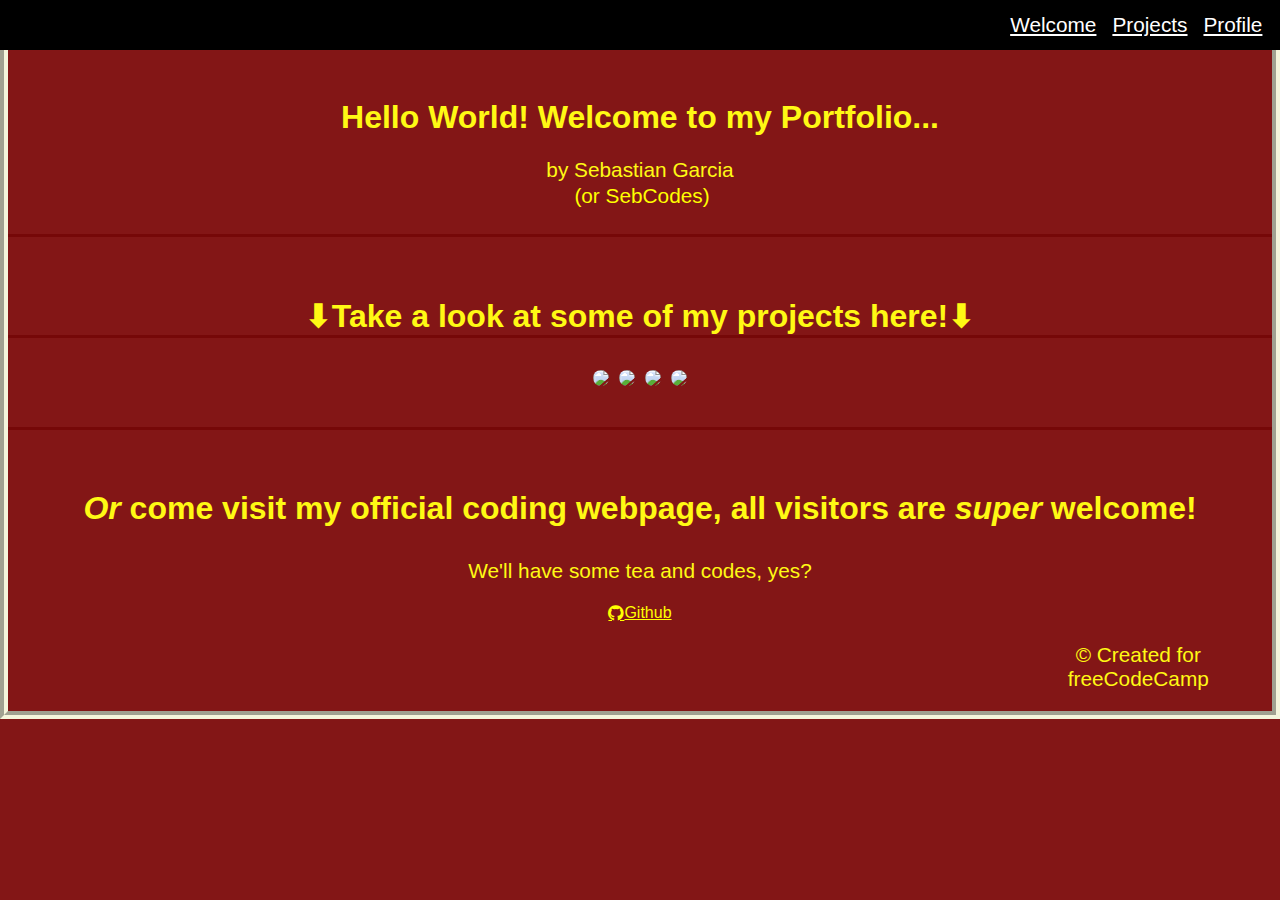
==== index.html @ dab7cf8a "Rename project.html to index.html" ====
<!DOCTYPE html>
<html lang="en">
  <head>
    <meta charset="UTF-8">
    <meta name="viewport" content="width=device-width, initial-scale=1.0">
    <link rel="stylesheet" href="./project.css"/>
    <link rel="stylesheet" href="https://use.fontawesome.com/releases/v5.8.2/css/all.css"/>
    <title>Personal Portfolio Sebastian Garcia</title>
  </head>
  <body>
    <header>
      <nav id="navbar">
        <ul>
          <li><a href="#welcome-section">Welcome</a></li>
          <li><a href="#projects">Projects</a></li>
          <li><a href="#profile">Profile</a></li>
        </ul>
      </nav>
    </header>
    <main>
      <section id="welcome-section">
        <h1>Hello World! Welcome to my Portfolio...</h1>
        <p>by Sebastian Garcia <a id="profile-link" href="https://github.com/SebCodes27" target="_blank"><span class="indent">(or SebCodes)</span></a></p>
        </div>
      </section>
      <section id="projects">
        <h2>⬇Take a look at some of my projects here!⬇</h2>
        <div class="samples">
        <div class="project-tile">
          <a href="https://sebcodes27.github.io/fccproj1/project.html"><img src="https://i.ibb.co/gTgpfJz/WS1.png"></img></a>
        </div>
        <div class="project-tile">
          <a href="https://sebcodes27.github.io/fccproj2/project.html"><img src="https://i.ibb.co/4NhgkHw/WS2.png"></img></a>
        </div>
        <div class="project-tile">
          <a href="https://sebcodes27.github.io/fccproj3/project.html"><img src="https://i.ibb.co/MRrRrnX/WS3.png"></img></a>
        </div>
        <div class="project-tile">
          <a href="https://sebcodes27.github.io/fccproj4/project.html"><img src="https://i.ibb.co/2W1nnXm/WS4.png"></img></a>
        </div>
        </div>
      </section>
      <section id="profile">
        <h3><i>Or</i> come visit my official coding webpage, all visitors are <i>super</i> welcome!</h3>
        <p>We'll have some tea and codes, yes?</p>
        <a id="profile-link" href="https://github.com/SebCodes27" target="_blank"><i class="fab fa-github"></i>Github</a>
      </section>
    </main>
    <footer>
      <p>© Created for freeCodeCamp</p>
  </body>
</html>
---- project.css ----
@media only screen and (min-width: 600px) {
  h1, h2, h3 {
    font-size: 2rem;
  }
  p {font-size: 1.3rem;}
}

* {
  box-sizing: border-box;
  font-family: Arial, Helvetica, sans-serif;
}

html {
  border: 8px groove beige;
}

header {
  width: 100%;
  height: 50px;
  background: black;
  display: flex;
  position: fixed;
  justify-content: right;
  align-items: center;
  top: 0;
  left: 0;
}

.indent {
  margin-left: 4px;

}

p > a {
  color: inherit;
  text-decoration: none;
}

.indent:hover {
  color: #FF7414;
}

body {
  background:#831616;
  margin: 0;
}

main {
  padding-top: 10px;
}

nav > ul {
  height: 100%;
  display: flex;
  align-items: center;
  justify-content: space-evenly;
  font-size: 1.3rem;
  padding-right: 0.5rem;
  padding-inline-start: 0;
  margin-block: 0;
}

nav > ul > li {
  display: block;
  padding: 0.2rem;
  margin: 0 0.2rem;
  padding-right: 0.4rem;
}

.samples {
  display: flex;
  flex-direction: row;
  flex-wrap: wrap;
  justify-content: center;
  align-items: center;
}

.samples img {
  width: 100%;
  max-width: 350px;
  height:auto;
  padding: 5px;
  border-radius: 20px
}

h1, h2, h3, p {
  text-align: center;
  color: #FFF914
}

h1, h2, h3 {
  padding-top: 60px
}

#profile-link {
  color: yellow;
  display: flex;
  align-items: center;
  justify-content: center;
}

span {
  margin-top: 2px;
}

footer > p {
  display: flex;
  justify-content: right;
  padding-left: 95%;
  max-width: 20%;
  position: relative;
}

h2 {
  border-top: 3px solid #760808;
  border-bottom: 3px solid #760808;
}

h3 {
  border-top: 3px solid #760808;
}

a {
  color: white;
}
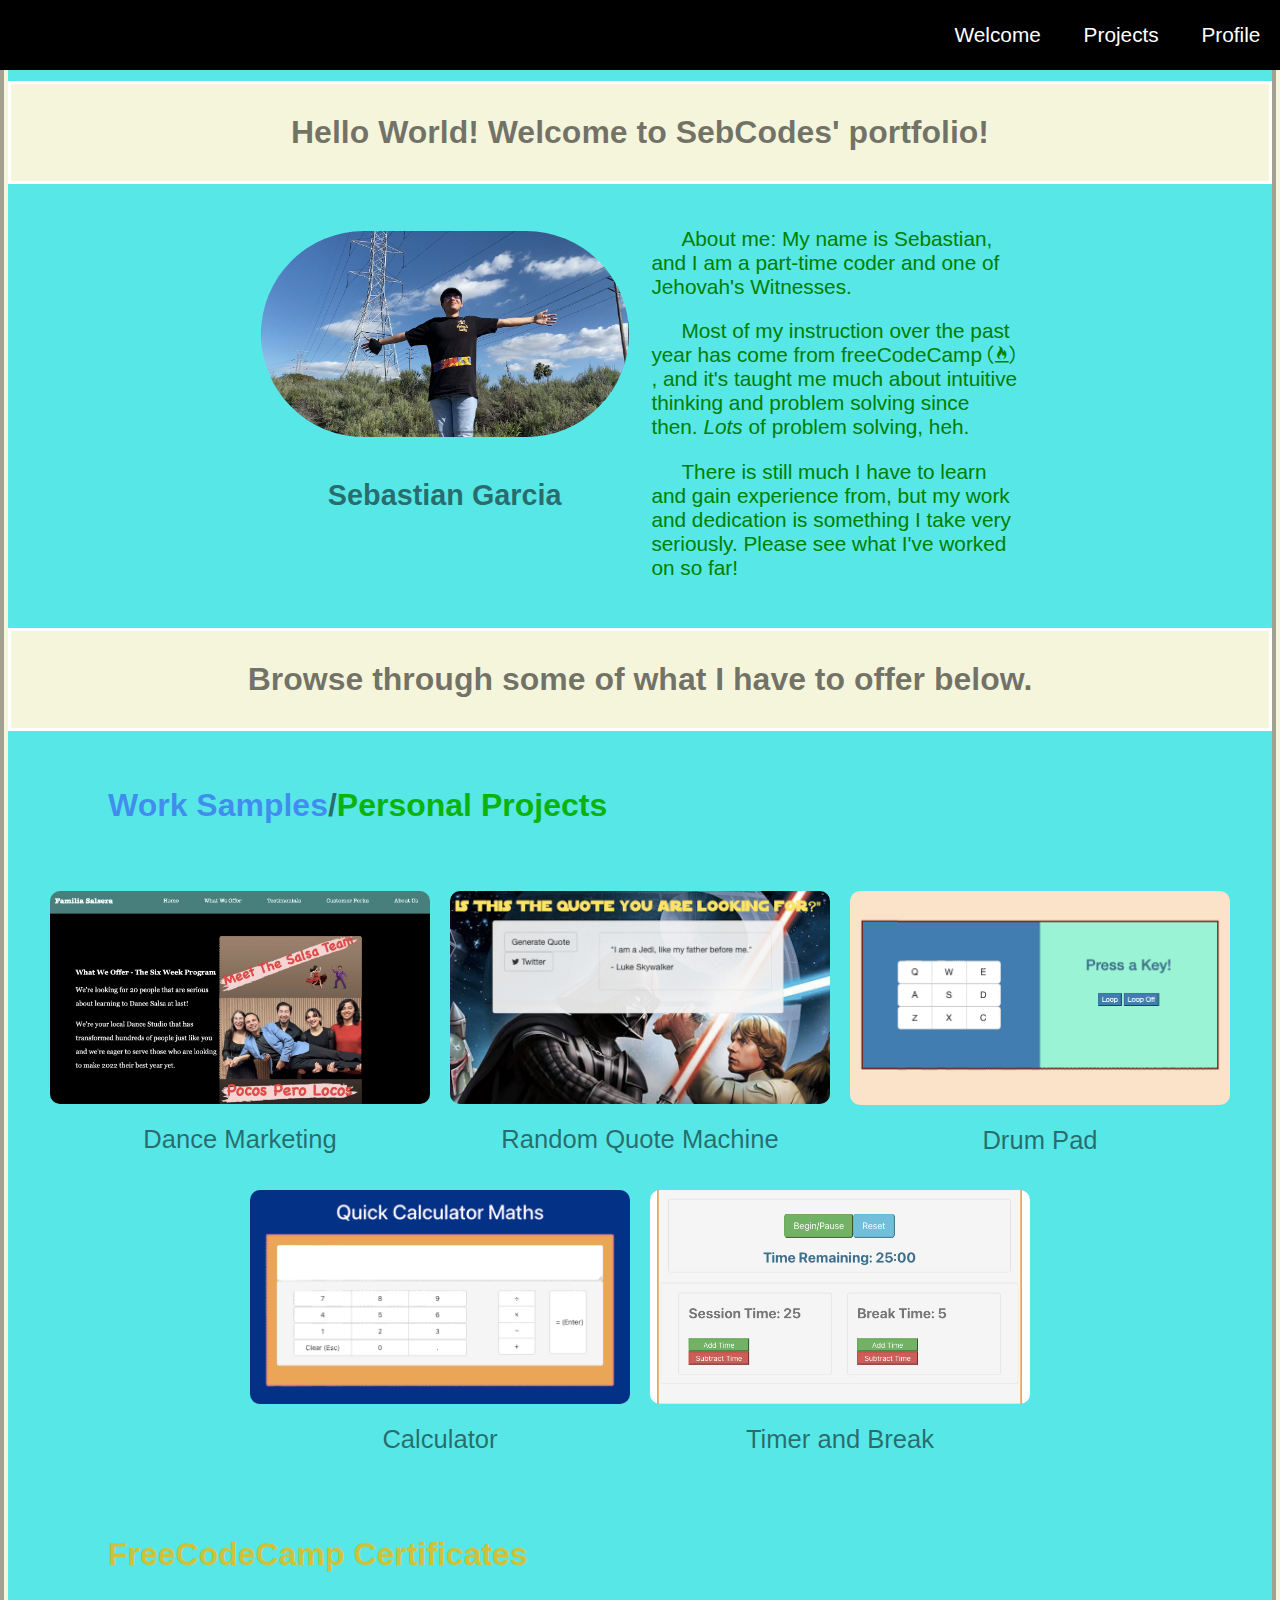
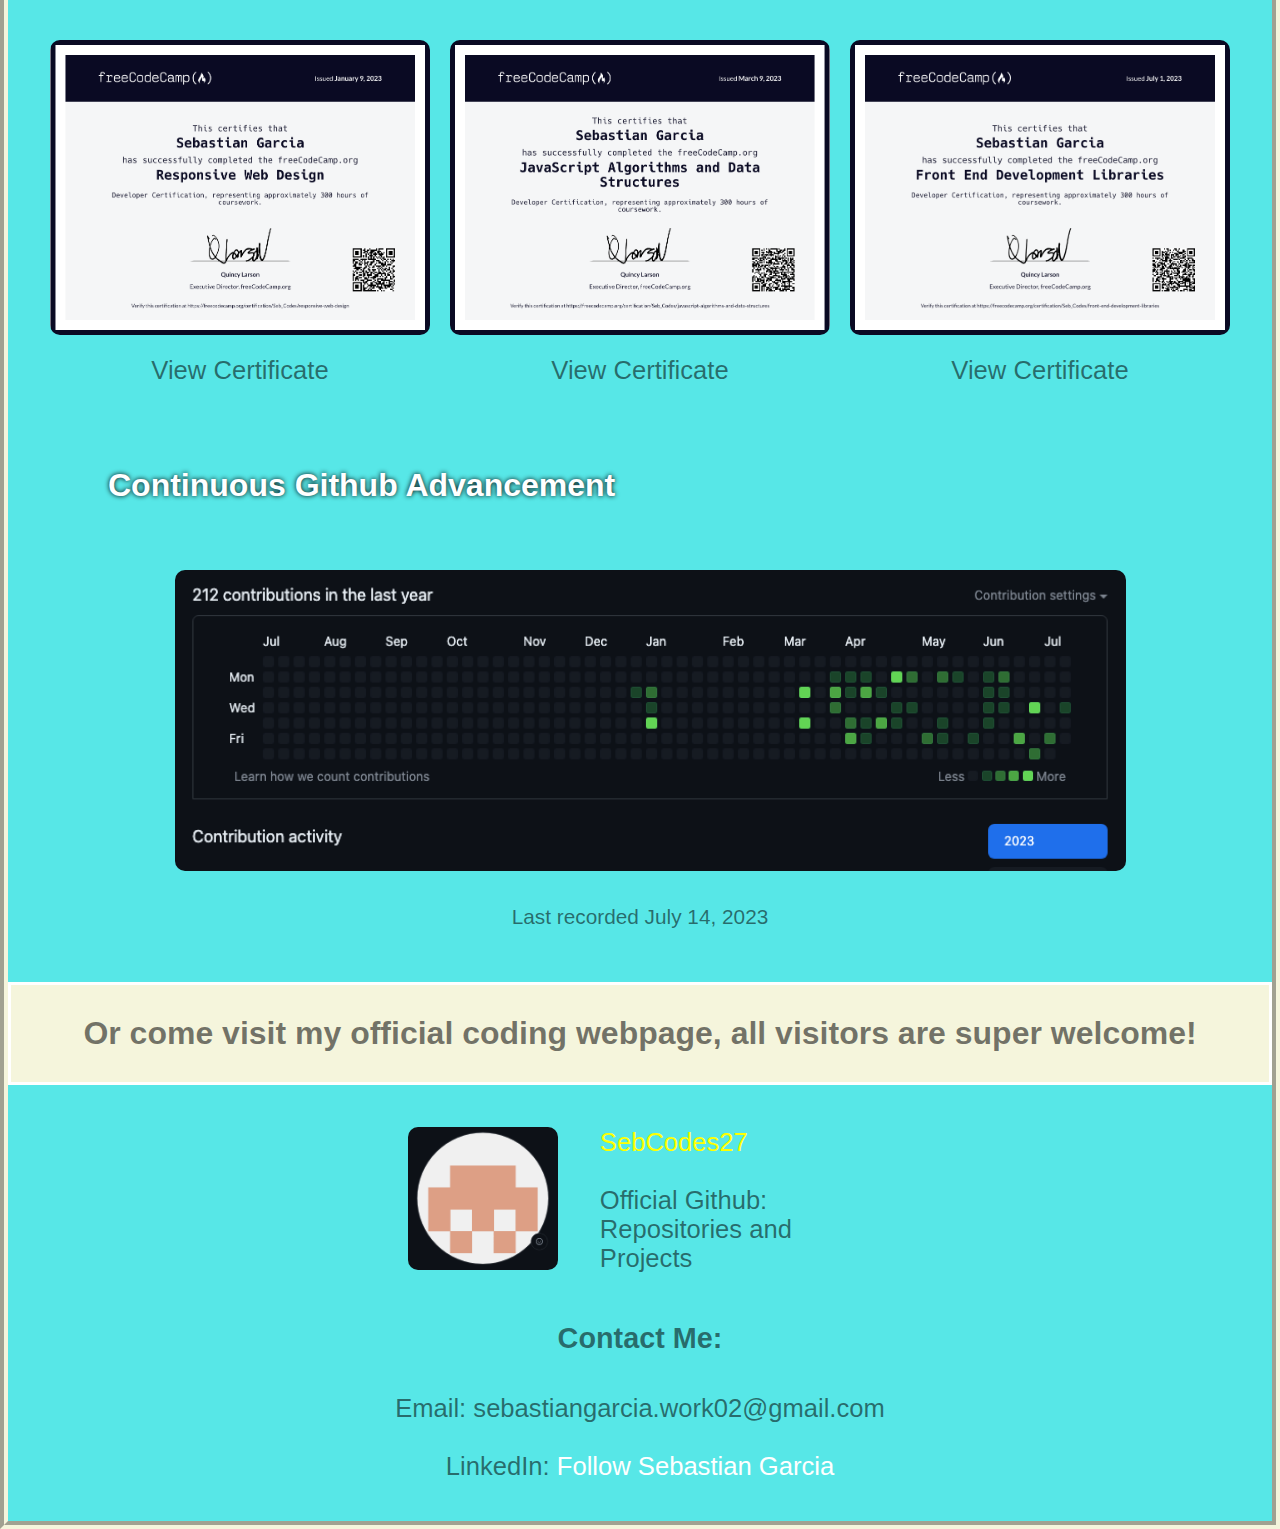
==== commit 31d7878c: "Main edits" ====
--- a/index.html
+++ b/index.html
@@ -5,48 +5,120 @@
     <meta name="viewport" content="width=device-width, initial-scale=1.0">
     <link rel="stylesheet" href="./project.css"/>
     <link rel="stylesheet" href="https://use.fontawesome.com/releases/v5.8.2/css/all.css"/>
+    <link rel="stylesheet" href="https://cdnjs.cloudflare.com/ajax/libs/font-awesome/4.7.0/css/font-awesome.min.css">
     <title>Personal Portfolio Sebastian Garcia</title>
   </head>
   <body>
     <header>
       <nav id="navbar">
         <ul>
-          <li><a href="#welcome-section">Welcome</a></li>
-          <li><a href="#projects">Projects</a></li>
-          <li><a href="#profile">Profile</a></li>
+          <li><a href="#top-anchor">Welcome</a></li>
+          <li><a href="#mid-anchor">Projects</a></li>
+          <li><a href="#bot-anchor">Profile</a></li>
         </ul>
       </nav>
     </header>
     <main>
-      <section id="welcome-section">
-        <h1>Hello World! Welcome to my Portfolio...</h1>
-        <p>by Sebastian Garcia <a id="profile-link" href="https://github.com/SebCodes27" target="_blank"><span class="indent">(or SebCodes)</span></a></p>
+      <div id="top-anchor"></div>
+      <div id="welcome-section">
+        <h1 class="center border-1">Hello World! Welcome to <a id="profile-link" href="https://github.com/SebCodes27" target="_blank"><span>SebCodes'</span></a> portfolio!</h1>
+        <div id="about-me" class="inline">
+          <div class="fiftyPerc tall-box">
+            <img id='profile-pic' src="./images/profile.png">
+            <h4 class="center">Sebastian Garcia</h4>
+          </div>
+          <div class="fiftyPerc float-right">
+            <p class="indent-para">About me: My name is Sebastian, and I am a part-time coder and one of Jehovah's Witnesses.</p>
+            <p>Most of my instruction over the past year has come from freeCodeCamp <i class="fa fa-free-code-camp"></i>, and it's taught me much about intuitive thinking and problem solving since then. <i>Lots</i> of problem solving, heh.</span></p>
+            <p>There is still much I have to learn and gain experience from, but my work and dedication is something I take very seriously. Please see what I've worked on so far!</p>
+          </div>
         </div>
-      </section>
-      <section id="projects">
-        <h2>⬇Take a look at some of my projects here!⬇</h2>
+        <div id='mid-anchor'></div>
+        <h2 class="center full-width border-1">Browse through some of what I have to offer below.</h2>
+      <div id="projects">
+        <h2 class="indent"><span class='blue'>Work Samples</span>/<span class="green">Personal Projects</span></h2>
         <div class="samples">
-        <div class="project-tile">
-          <a href="https://sebcodes27.github.io/fccproj1/project.html"><img src="https://i.ibb.co/gTgpfJz/WS1.png"></img></a>
+          <div class="project-tile blue-hover">
+            <a href="https://sebcodes27.github.io/Familia_Salsera_Draft1/">
+            <img src="./images/familiaSalsera.jpg"></img>
+            <p class="center lg-text">Dance Marketing</p>
+            </a>
+          </div>
+          <div class="project-tile green-hover">
+            <a href="https://sebcodes27.github.io/Random_Quote_Machine/">
+            <img src="./images/quoteGen.jpg"></img>
+            <p class="center lg-text">Random Quote Machine</p>
+            </a>
+          </div>
+          <div class="project-tile green-hover">
+            <a href="https://sebcodes27.github.io/Drum_Machine/">
+            <img src="./images/drumPad.jpg"></img>
+            <p class="center lg-text">Drum Pad</p>
+            </a>
+          </div>
+          <div class="project-tile green-hover">
+            <a href="https://sebcodes27.github.io/CalculatorV2/">
+            <img src="./images/quickCalc.jpg"></img>
+            <p class="center lg-text">Calculator</p>
+            </a>
+          </div>
+          <div class="project-tile green-hover">
+            <a href="https://sebcodes27.github.io/25Plus5Clock/">
+            <img src="./images/timer25By5.jpg"></img>
+            <p class="center lg-text">Timer and Break</p>
+            </a>
+          </div>
         </div>
-        <div class="project-tile">
-          <a href="https://sebcodes27.github.io/fccproj2/project.html"><img src="https://i.ibb.co/4NhgkHw/WS2.png"></img></a>
+      </div>
+      <div id="certifications">
+        <h2 class="indent gold">FreeCodeCamp Certificates</h2>
+        <div class="samples">
+          <div class="project-tile gold-hover">
+            <a href="https://www.freecodecamp.org/certification/Seb_Codes/responsive-web-design"><img src="./images/cert1.png"></img>
+            <p class="center lg-text">View Certificate</p></a>
+          </div>
+          <div class="project-tile gold-hover">
+            <a href="https://www.freecodecamp.org/certification/Seb_Codes/javascript-algorithms-and-data-structures"><img src="./images/cert2.png"></img>
+            <p class="center lg-text">View Certificate</p></a>
+          </div>
+          <div class="project-tile gold-hover">
+            <a href="https://www.freecodecamp.org/certification/Seb_Codes/front-end-development-libraries"><img src="./images/cert3.png"></img>
+            <p class="center lg-text">View Certificate</p></a>
+          </div>
         </div>
-        <div class="project-tile">
-          <a href="https://sebcodes27.github.io/fccproj3/project.html"><img src="https://i.ibb.co/MRrRrnX/WS3.png"></img></a>
+      </div>
+      <div>
+        <h2 class="indent blue-white">Continuous Github Advancement</h2>
+        <div class="samples large-img">
+          <div class="project-tile">
+            <a href="https://www.freecodecamp.org/certification/Seb_Codes/front-end-development-libraries"><img src="./images/gitAnalytics.png"></img></a>
+            <p class="center">Last recorded July 14, 2023</p>
+          </div>
         </div>
-        <div class="project-tile">
-          <a href="https://sebcodes27.github.io/fccproj4/project.html"><img src="https://i.ibb.co/2W1nnXm/WS4.png"></img></a>
+      </div>
+      <div id="profile">
+        <div id='bot-anchor'></div>
+        <h3 class="center border-1">Or come visit my official coding webpage, all visitors are super welcome!</h3>
+        <div class="samples ninetyPerc">
+          <div id="github" class="fiftyPerc">
+            <div class="fourtyPerc">
+              <a id="profile-link" href="https://github.com/SebCodes27" target="_blank">
+                <img id='github-pic' src='./images/githubt-prof.png'></a>
+            </div>
+            <div class="sixtyPerc">
+              <p class="seventyPerc lg-text vertical-center"><a id="profile-link" href="https://github.com/SebCodes27" target="_blank">SebCodes27</a><br/><br/>Official Github:<br/>Repositories and Projects</p>
+            </div>
+          </div>
+          <div class="fiftyPerc vertical-center">
+              <h4 class="center">Contact Me:</h4>
+              <p class="center lg-text vertical-center">Email: sebastiangarcia.work02@gmail.com<br/><br/></p>
+              <p class="center lg-text vertical-center">LinkedIn: <a href="https://www.linkedin.com/in/sebastian-garcia-052976274" target="_blank">Follow Sebastian Garcia</a><br/></p>
+          </div>
         </div>
-        </div>
-      </section>
-      <section id="profile">
-        <h3><i>Or</i> come visit my official coding webpage, all visitors are <i>super</i> welcome!</h3>
-        <p>We'll have some tea and codes, yes?</p>
-        <a id="profile-link" href="https://github.com/SebCodes27" target="_blank"><i class="fab fa-github"></i>Github</a>
-      </section>
+        <!-- <p>Employer reference</p> -->
+ 
+          </div>
+      </div>
     </main>
-    <footer>
-      <p>© Created for freeCodeCamp</p>
   </body>
-</html>
+</html>--- a/project.css
+++ b/project.css
@@ -6,47 +6,53 @@
 }
 
 * {
-  box-sizing: border-box;
   font-family: Arial, Helvetica, sans-serif;
-}
-
-html {
-  border: 8px groove beige;
+  color: #0000008b;
+  scroll-behavior: smooth;
+}
+
+main {
+  padding-bottom: 40px;
 }
 
 header {
   width: 100%;
-  height: 50px;
+  height: 70px;
   background: black;
   display: flex;
-  position: fixed;
+  position:fixed;
   justify-content: right;
   align-items: center;
   top: 0;
   left: 0;
 }
 
-.indent {
-  margin-left: 4px;
-
-}
-
-p > a {
+#top-anchor {
+  width: 0;
+  height: 52px;
+}
+
+#mid-anchor {
+  width: 0;
+  height: 50px;
+  margin-top: -50px;
+}
+
+#bot-anchor {
+  width: 0;
+  height: 50px;
+  margin-top: -50px;
+}
+
+a {
   color: inherit;
   text-decoration: none;
 }
 
-.indent:hover {
-  color: #FF7414;
-}
-
 body {
-  background:#831616;
+  background:rgb(87, 231, 231);
   margin: 0;
-}
-
-main {
-  padding-top: 10px;
+  border: 8px groove beige;
 }
 
 nav > ul {
@@ -55,14 +61,13 @@
   align-items: center;
   justify-content: space-evenly;
   font-size: 1.3rem;
-  padding-right: 0.5rem;
-  padding-inline-start: 0;
+  padding-right: 10px;
   margin-block: 0;
 }
 
 nav > ul > li {
   display: block;
-  padding: 0.2rem;
+  padding: 30px;
   margin: 0 0.2rem;
   padding-right: 0.4rem;
 }
@@ -77,26 +82,28 @@
 
 .samples img {
   width: 100%;
-  max-width: 350px;
+  max-width: 380px;
   height:auto;
-  padding: 5px;
-  border-radius: 20px
-}
-
-h1, h2, h3, p {
+  padding: 10px;
+  border-radius: 20px;
+  transition: .5s;
+}
+
+.large-img img {
+  max-width: 1000px;
+}
+
+.center {
   text-align: center;
-  color: #FFF914
 }
 
 h1, h2, h3 {
-  padding-top: 60px
+  padding-top: 30px;
+  padding-bottom: 30px;
 }
 
 #profile-link {
   color: yellow;
-  display: flex;
-  align-items: center;
-  justify-content: center;
 }
 
 span {
@@ -106,20 +113,184 @@
 footer > p {
   display: flex;
   justify-content: right;
-  padding-left: 95%;
+  padding-left: 85%;
   max-width: 20%;
   position: relative;
 }
 
-h2 {
-  border-top: 3px solid #760808;
-  border-bottom: 3px solid #760808;
-}
-
-h3 {
-  border-top: 3px solid #760808;
-}
-
 a {
   color: white;
 }
+
+
+.fiftyPerc {
+  width: 48.5%;
+  display: inline-block;
+  vertical-align: middle;
+}
+
+.seventyPerc {
+  width: 65%;
+  display: inline-block;
+  vertical-align: middle;
+}
+
+.sixtyPerc {
+  width: 55%;
+  display: inline-block;
+  vertical-align: middle;
+}
+
+.fourtyPerc {
+  width: 35%;
+  display: inline-block;
+  vertical-align: middle;
+}
+
+.thirtyPerc {
+  width: 25%;
+  display: inline-block;
+  vertical-align: middle;
+}
+
+.inline {
+  width: 60%;
+  margin: auto;
+  align-items: center;
+}
+
+#profile-pic {
+  width: 100%;
+}
+
+#github-pic {
+  max-width: 150px;
+}
+
+/* div {
+    border: solid brown 5px;
+} */
+
+.indent {
+  padding-left: 100px;
+}
+
+.blue {
+  color: rgba(40, 40, 247, 0.468);
+}
+
+.blue-hover:hover p {
+  color:rgba(40, 40, 247, 0.468);
+  transition: .5s;
+  margin-top: 1.5px;
+}
+
+.blue-hover:hover img {
+  max-width: 420px;
+  transition: .5s;
+}
+
+.green {
+  color: rgb(12, 179, 12);
+}
+
+.green-hover:hover p {
+  color: rgb(12, 179, 12);
+  transition: .5s;
+  margin-top: 1.5px;
+}
+
+.green-hover:hover img {
+  max-width: 420px;
+  transition: .5s;
+}
+
+.gold {
+  color: rgba(218, 191, 42, 0.92);
+}
+
+.gold-hover:hover p {
+  color: rgba(218, 191, 42, 0.92);
+  transition: .5s;
+}
+
+.blue-white {
+  color: white;
+  text-shadow: 0 0 5px black;
+}
+
+.black {
+  color: black;
+}
+
+.lg-text {
+  font-size: 1.6rem;
+  margin-top: 7px;
+  transition: .5s;
+}
+
+.left {
+  text-align: start;
+}
+
+.ninetyPerc {
+  width: 92%;
+  margin: auto;
+  align-items: left;
+}
+
+.vertical-center {
+  margin-top: auto;
+  margin-bottom: auto;
+}
+
+.float-right {
+  float: right;
+}
+
+.float-left {
+  float: left;
+}
+
+#about-me {
+  overflow: hidden;
+}
+
+#about-me div p:not(.no-indent), i, .fa {
+  color: green;
+  text-indent: 30px;
+}
+
+.fa {
+  text-indent: 0px;
+  color: green;
+}
+
+.tall-box {
+  height: 350px;
+  align-items: center;
+  margin: auto;
+  padding-top: 25px;
+}
+
+.tall-box img {
+  border-radius: 200px;
+}
+
+h4 {
+  padding-top: 0px;
+  font-size: 1.8em;
+}
+
+.border-1 {
+  border: solid 3px white;
+  background-color: beige;
+}
+
+.align-right {
+  align-items: right;
+}
+
+#github {
+  padding-left: 80px;
+}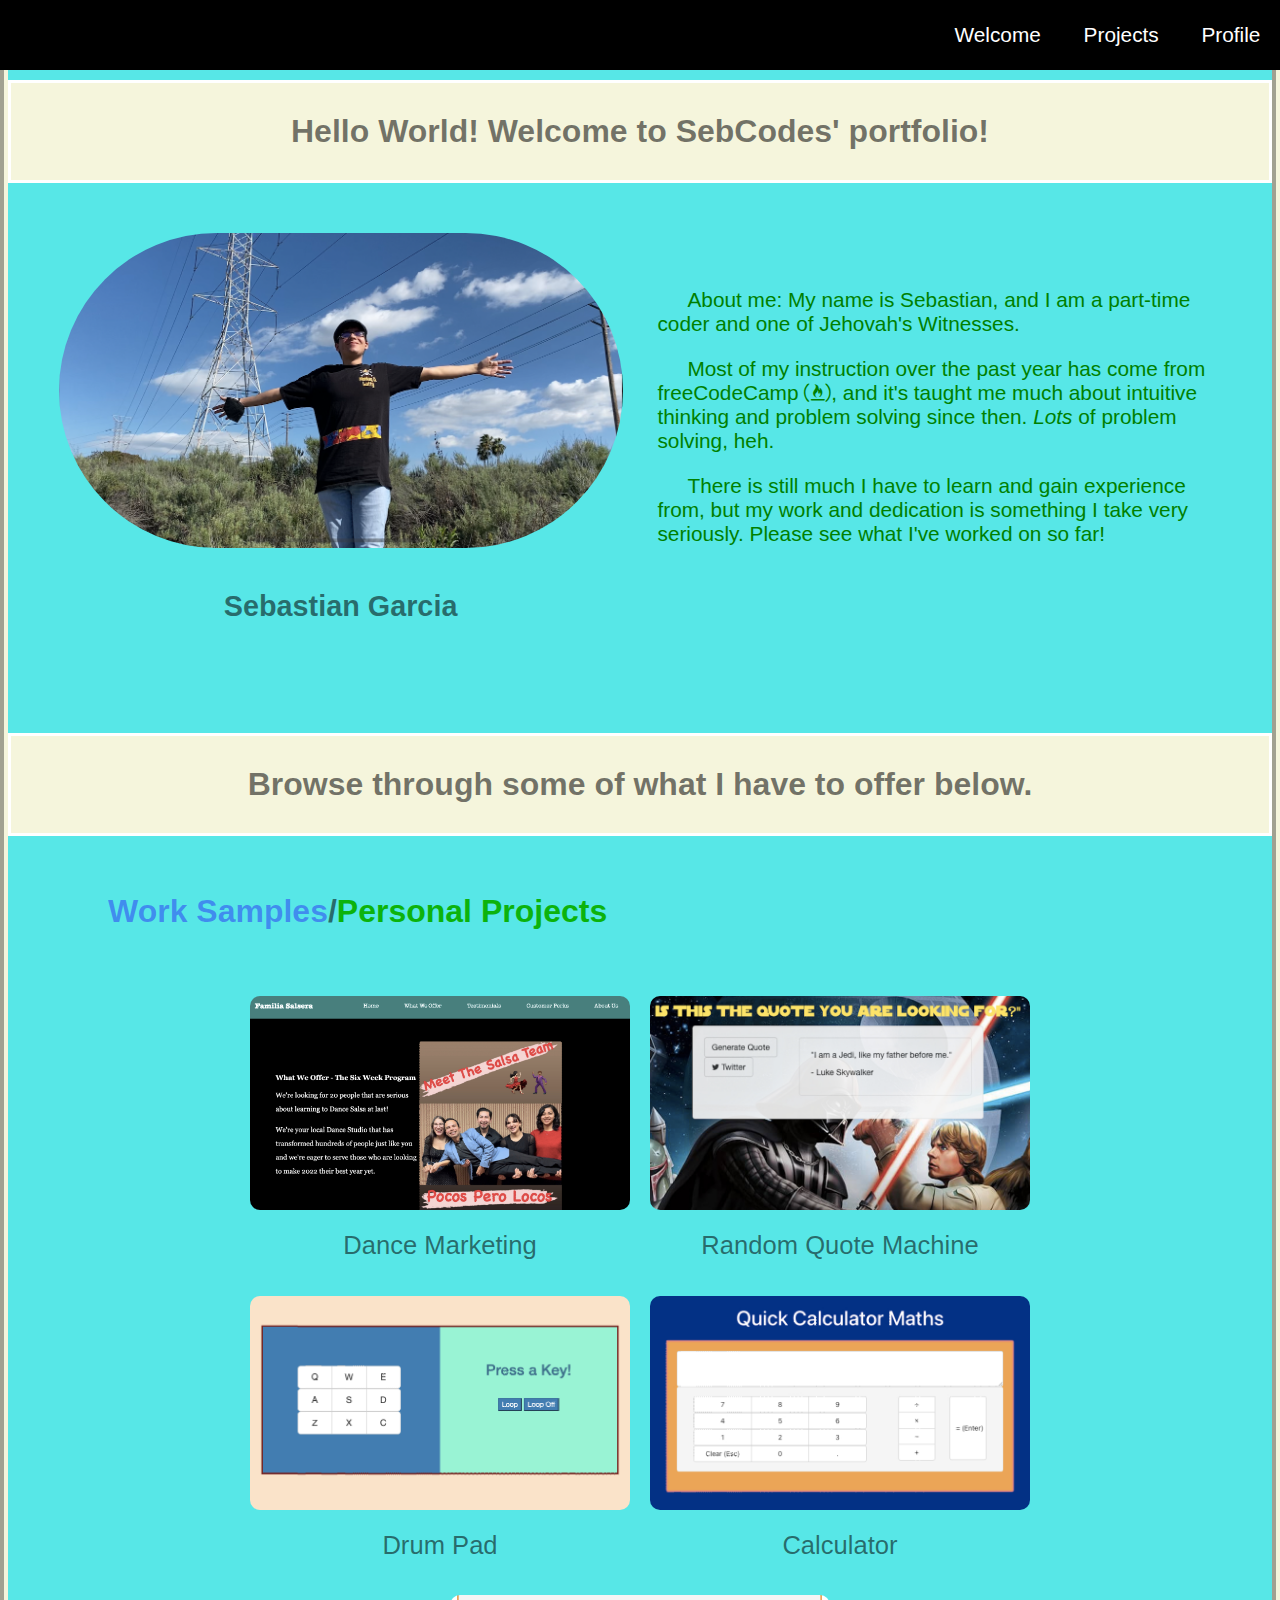
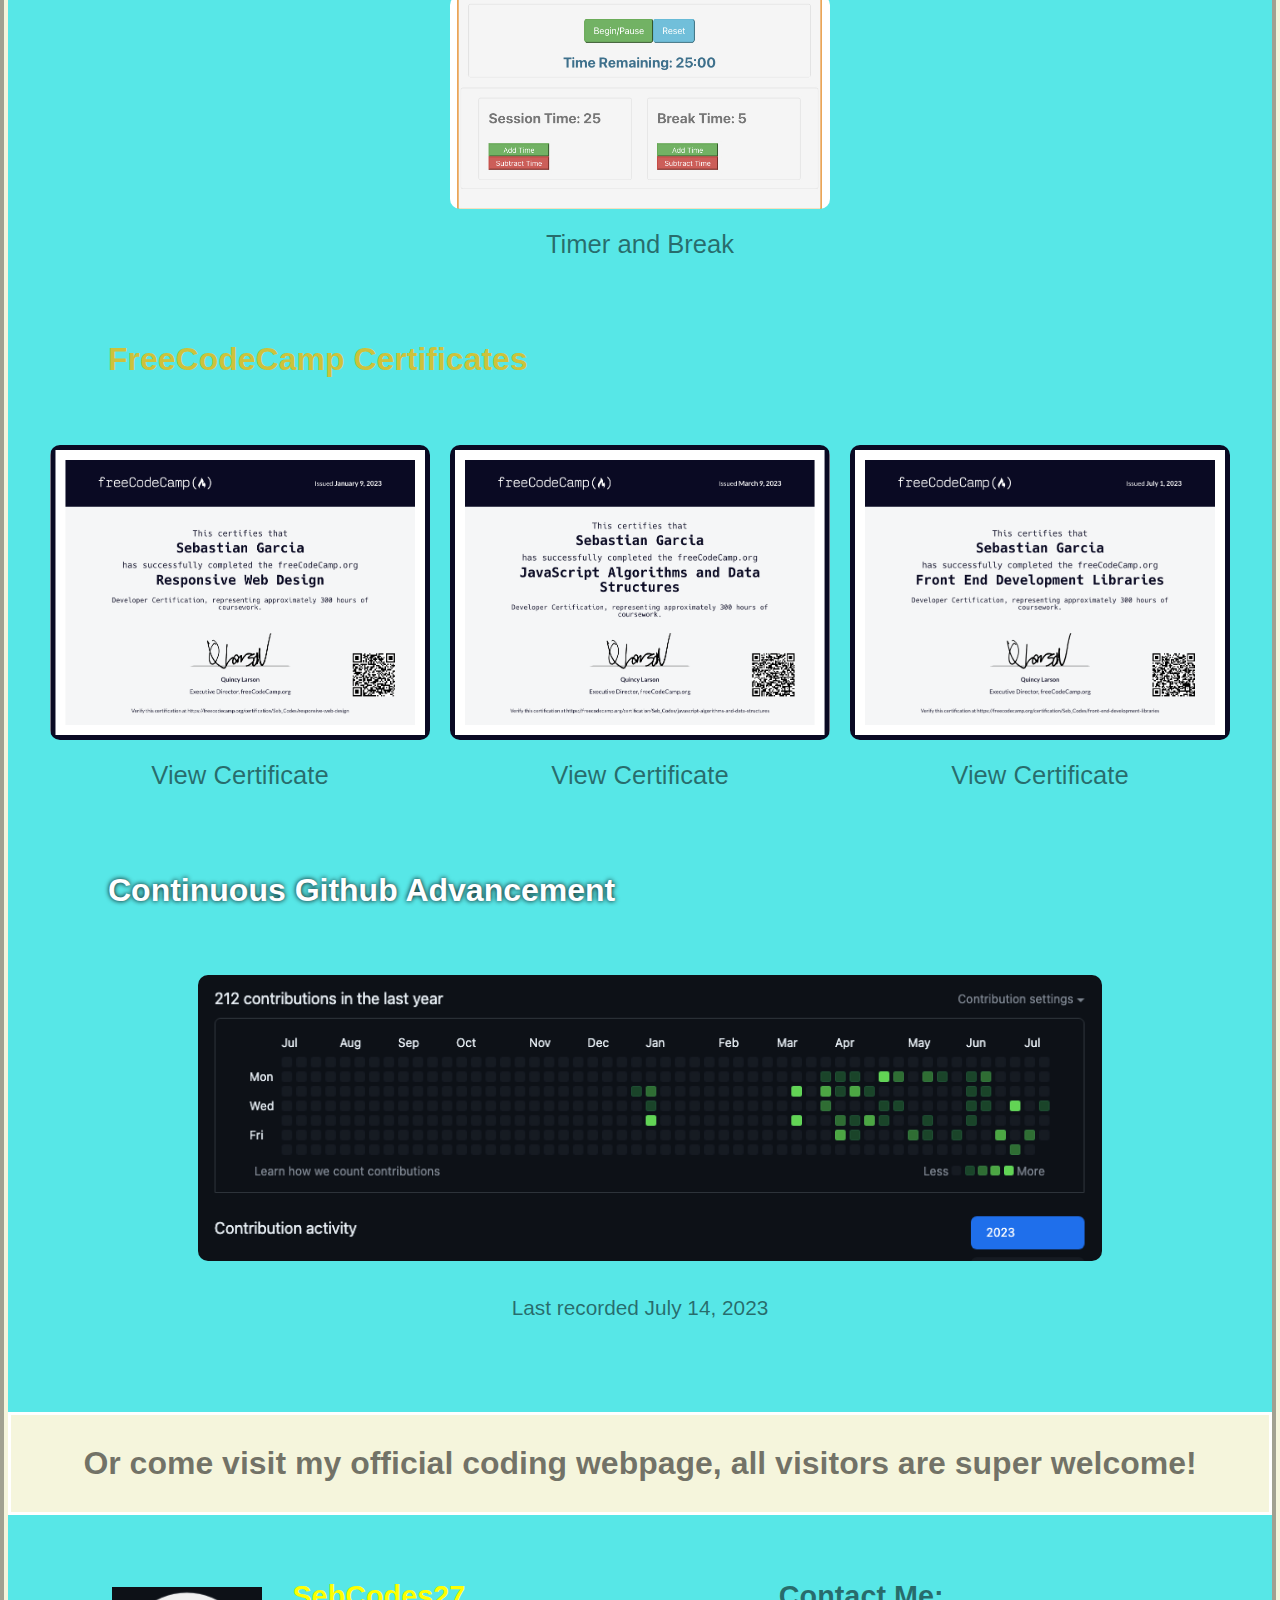
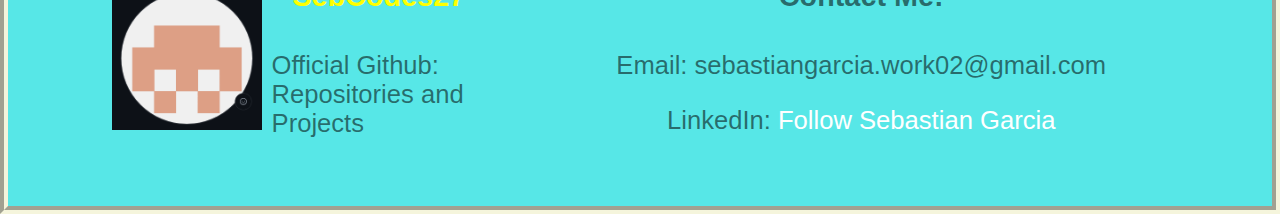
==== commit 6fdc95b7: "Ios size CSS changes" ====
--- a/index.html
+++ b/index.html
@@ -1,5 +1,6 @@
 <!DOCTYPE html>
 <html lang="en">
+
   <head>
     <meta charset="UTF-8">
     <meta name="viewport" content="width=device-width, initial-scale=1.0">
@@ -8,117 +9,164 @@
     <link rel="stylesheet" href="https://cdnjs.cloudflare.com/ajax/libs/font-awesome/4.7.0/css/font-awesome.min.css">
     <title>Personal Portfolio Sebastian Garcia</title>
   </head>
+
   <body>
+
     <header>
+
       <nav id="navbar">
+
         <ul>
-          <li><a href="#top-anchor">Welcome</a></li>
-          <li><a href="#mid-anchor">Projects</a></li>
-          <li><a href="#bot-anchor">Profile</a></li>
+          <li><a href="#home">Welcome</a></li>
+          <li><a href="#projects">Projects</a></li>
+          <li><a href="#profile">Profile</a></li>
         </ul>
+
       </nav>
+
     </header>
+
     <main>
-      <div id="top-anchor"></div>
-      <div id="welcome-section">
-        <h1 class="center border-1">Hello World! Welcome to <a id="profile-link" href="https://github.com/SebCodes27" target="_blank"><span>SebCodes'</span></a> portfolio!</h1>
-        <div id="about-me" class="inline">
-          <div class="fiftyPerc tall-box">
+
+      <div id="home" class="main-div">
+                  
+        <h2 class="center border-1">Hello World! Welcome to <a id="profile-link" href="https://github.com/SebCodes27" target="_blank"><span>SebCodes'</span></a> portfolio!</h2>
+        
+        <div id="about-me" class="ninetyPerc">
+          
+          <div class="fiftyPerc">
             <img id='profile-pic' src="./images/profile.png">
             <h4 class="center">Sebastian Garcia</h4>
           </div>
-          <div class="fiftyPerc float-right">
-            <p class="indent-para">About me: My name is Sebastian, and I am a part-time coder and one of Jehovah's Witnesses.</p>
+          
+          <div id="intro" class="fiftyPerc">
+            <p>About me: My name is Sebastian, and I am a part-time coder and one of Jehovah's Witnesses.</p>
             <p>Most of my instruction over the past year has come from freeCodeCamp <i class="fa fa-free-code-camp"></i>, and it's taught me much about intuitive thinking and problem solving since then. <i>Lots</i> of problem solving, heh.</span></p>
             <p>There is still much I have to learn and gain experience from, but my work and dedication is something I take very seriously. Please see what I've worked on so far!</p>
           </div>
+
         </div>
-        <div id='mid-anchor'></div>
-        <h2 class="center full-width border-1">Browse through some of what I have to offer below.</h2>
-      <div id="projects">
+
+      </div>
+
+      <div id="projects" class="main-div">
+          
+        <h2 class="center border-1">Browse through some of what I have to offer below.</h2>
+
         <h2 class="indent"><span class='blue'>Work Samples</span>/<span class="green">Personal Projects</span></h2>
-        <div class="samples">
-          <div class="project-tile blue-hover">
-            <a href="https://sebcodes27.github.io/Familia_Salsera_Draft1/">
-            <img src="./images/familiaSalsera.jpg"></img>
-            <p class="center lg-text">Dance Marketing</p>
-            </a>
+          
+          <div class="samples ninetyPerc">
+            
+            <div class="project-tile blue-hover">
+              <a href="https://sebcodes27.github.io/Familia_Salsera_Draft1/">
+                <img src="./images/familiaSalsera.jpg"></img>
+                <p class="center lg-text">Dance Marketing</p>
+              </a>
+            </div>
+
+            <div class="project-tile green-hover">
+              <a href="https://sebcodes27.github.io/Random_Quote_Machine/">
+                <img src="./images/quoteGen.jpg"></img>
+                <p class="center lg-text">Random Quote Machine</p>
+              </a>
+            </div>
+            
+            <div class="project-tile green-hover">
+              <a href="https://sebcodes27.github.io/Drum_Machine/">
+                <img src="./images/drumPad.jpg"></img>
+                <p class="center lg-text">Drum Pad</p>
+              </a>
+            </div>
+
+            <div class="project-tile green-hover">
+              <a href="https://sebcodes27.github.io/CalculatorV2/">
+                <img src="./images/quickCalc.jpg"></img>
+                <p class="center lg-text">Calculator</p>
+              </a>
+            </div>
+
+            <div class="project-tile green-hover">
+              <a href="https://sebcodes27.github.io/25Plus5Clock/">
+                <img src="./images/timer25By5.jpg"></img>
+                <p class="center lg-text">Timer and Break</p>
+              </a>
+            </div>
+
           </div>
-          <div class="project-tile green-hover">
-            <a href="https://sebcodes27.github.io/Random_Quote_Machine/">
-            <img src="./images/quoteGen.jpg"></img>
-            <p class="center lg-text">Random Quote Machine</p>
-            </a>
+
+      </div>
+
+        <div id="certifications">
+
+          <h2 class="indent gold">FreeCodeCamp Certificates</h2>
+
+          <div class="samples">
+
+            <div class="project-tile gold-hover">
+              <a href="https://www.freecodecamp.org/certification/Seb_Codes/responsive-web-design"><img src="./images/cert1.png"></img>
+              <p class="center lg-text">View Certificate</p></a>
+            </div>
+
+            <div class="project-tile gold-hover">
+              <a href="https://www.freecodecamp.org/certification/Seb_Codes/javascript-algorithms-and-data-structures"><img src="./images/cert2.png"></img>
+              <p class="center lg-text">View Certificate</p></a>
+            </div>
+
+            <div class="project-tile gold-hover">
+              <a href="https://www.freecodecamp.org/certification/Seb_Codes/front-end-development-libraries"><img src="./images/cert3.png"></img>
+              <p class="center lg-text">View Certificate</p></a>
+            </div>
+
           </div>
-          <div class="project-tile green-hover">
-            <a href="https://sebcodes27.github.io/Drum_Machine/">
-            <img src="./images/drumPad.jpg"></img>
-            <p class="center lg-text">Drum Pad</p>
-            </a>
+
+        </div>
+
+        <div>
+
+          <h2 class="indent blue-white">Continuous Github Advancement</h2>
+
+          <div class="samples large-img">
+
+            <div class="project-tile">
+              <a class="wideImg" href="https://www.freecodecamp.org/certification/Seb_Codes/front-end-development-libraries"><img src="./images/gitAnalytics.png"></img></a>
+              <p class="center">Last recorded July 14, 2023</p>
+            </div>
+
           </div>
-          <div class="project-tile green-hover">
-            <a href="https://sebcodes27.github.io/CalculatorV2/">
-            <img src="./images/quickCalc.jpg"></img>
-            <p class="center lg-text">Calculator</p>
-            </a>
+
+        </div>
+
+      </div>
+
+      <div id="profile" class="main-div">
+
+          <h2 class="center border-1">Or come visit my official coding webpage, all visitors are super welcome!</h2>
+          
+          <div id="contact-info">
+            
+            <div class="fourtyPerc3">
+              <div class="fourtyPerc2">
+                <a href="https://github.com/SebCodes27" target="_blank"><img id='github-pic' src='./images/githubt-prof.png'></a>
+              </div>
+              <div id="github-info" class="fiftyPerc2">
+                <h4 id="profile-link" class="center2">SebCodes27</a></h4>
+                <p class="lg-text">Official Github:<br/>Repositories and Projects</p>
+              </div>
+            </div>
+
+            <div class="fiftyPerc">
+                <h4 class="center">Contact Me:</h4>
+                <p class="center lg-text">Email: sebastiangarcia.work02@gmail.com<br/></p>
+                <p class="center lg-text">LinkedIn: <a href="https://www.linkedin.com/in/sebastian-garcia-052976274" target="_blank">Follow Sebastian Garcia</a></p>
+            </div>
+
           </div>
-          <div class="project-tile green-hover">
-            <a href="https://sebcodes27.github.io/25Plus5Clock/">
-            <img src="./images/timer25By5.jpg"></img>
-            <p class="center lg-text">Timer and Break</p>
-            </a>
-          </div>
-        </div>
+          <!-- <p>Employer reference</p> -->
+  
       </div>
-      <div id="certifications">
-        <h2 class="indent gold">FreeCodeCamp Certificates</h2>
-        <div class="samples">
-          <div class="project-tile gold-hover">
-            <a href="https://www.freecodecamp.org/certification/Seb_Codes/responsive-web-design"><img src="./images/cert1.png"></img>
-            <p class="center lg-text">View Certificate</p></a>
-          </div>
-          <div class="project-tile gold-hover">
-            <a href="https://www.freecodecamp.org/certification/Seb_Codes/javascript-algorithms-and-data-structures"><img src="./images/cert2.png"></img>
-            <p class="center lg-text">View Certificate</p></a>
-          </div>
-          <div class="project-tile gold-hover">
-            <a href="https://www.freecodecamp.org/certification/Seb_Codes/front-end-development-libraries"><img src="./images/cert3.png"></img>
-            <p class="center lg-text">View Certificate</p></a>
-          </div>
-        </div>
-      </div>
-      <div>
-        <h2 class="indent blue-white">Continuous Github Advancement</h2>
-        <div class="samples large-img">
-          <div class="project-tile">
-            <a href="https://www.freecodecamp.org/certification/Seb_Codes/front-end-development-libraries"><img src="./images/gitAnalytics.png"></img></a>
-            <p class="center">Last recorded July 14, 2023</p>
-          </div>
-        </div>
-      </div>
-      <div id="profile">
-        <div id='bot-anchor'></div>
-        <h3 class="center border-1">Or come visit my official coding webpage, all visitors are super welcome!</h3>
-        <div class="samples ninetyPerc">
-          <div id="github" class="fiftyPerc">
-            <div class="fourtyPerc">
-              <a id="profile-link" href="https://github.com/SebCodes27" target="_blank">
-                <img id='github-pic' src='./images/githubt-prof.png'></a>
-            </div>
-            <div class="sixtyPerc">
-              <p class="seventyPerc lg-text vertical-center"><a id="profile-link" href="https://github.com/SebCodes27" target="_blank">SebCodes27</a><br/><br/>Official Github:<br/>Repositories and Projects</p>
-            </div>
-          </div>
-          <div class="fiftyPerc vertical-center">
-              <h4 class="center">Contact Me:</h4>
-              <p class="center lg-text vertical-center">Email: sebastiangarcia.work02@gmail.com<br/><br/></p>
-              <p class="center lg-text vertical-center">LinkedIn: <a href="https://www.linkedin.com/in/sebastian-garcia-052976274" target="_blank">Follow Sebastian Garcia</a><br/></p>
-          </div>
-        </div>
-        <!-- <p>Employer reference</p> -->
- 
-          </div>
-      </div>
+
     </main>
+
   </body>
+
 </html>--- a/project.css
+++ b/project.css
@@ -1,19 +1,194 @@
-@media only screen and (min-width: 600px) {
-  h1, h2, h3 {
-    font-size: 2rem;
-  }
-  p {font-size: 1.3rem;}
-}
-
 * {
   font-family: Arial, Helvetica, sans-serif;
   color: #0000008b;
   scroll-behavior: smooth;
 }
 
+body {
+  background:rgb(87, 231, 231);
+  margin: 0;
+  border: 8px groove beige;
+}
+
 main {
   padding-bottom: 40px;
-}
+  width: 100%;
+}
+
+/* Decoration Section */
+
+.frame {
+  padding-top: 50px;
+}
+
+.main-div {
+  display: block;
+  margin-left: auto;
+  margin-right: auto;
+  padding-top: 45px;
+  /* border: blue solid 2px; */
+}
+
+h1, h2, h3 {
+  font-size: 2rem;
+  padding-top: 30px;
+  padding-bottom: 30px;
+}
+
+h4 {
+  padding: 0px;
+  font-size: 1.8em;
+}
+
+p {
+  font-size: 1.3rem;
+}
+
+a {
+  color: white;
+  text-decoration: none;
+}
+
+.lg-text {
+  font-size: 1.6rem;
+  margin-top: 7px;
+  transition: .5s;
+}
+
+/* POSITION/SPACING */
+
+.center, .center2 {
+  text-align: center;
+}
+
+.vertical-center {
+  margin-top: auto;
+  margin-bottom: auto;
+}
+
+.align-right {
+  align-items: right;
+}
+
+.padding-top {
+  padding-top: 100px;
+}
+
+.indent {
+  padding-left: 100px;
+}
+
+.thirtyPerc {
+  width: 25%;
+  display: inline-block;
+  vertical-align: middle;
+}
+
+.fourtyPerc {
+  width: 35%;
+  display: inline-block;
+  vertical-align: middle;
+}
+
+.fiftyPerc {
+  width: 48.5%;
+  display: inline-block;
+  vertical-align: middle;
+}
+
+.sixtyPerc {
+  width: 55%;
+  display: inline-block;
+  vertical-align: middle;
+}
+
+.seventyPerc {
+  width: 65%;
+  display: inline-block;
+  vertical-align: middle;
+}
+
+.ninetyPerc {
+  width: 92%;
+  margin: auto;
+}
+
+.fourtyPerc2 {
+  width: 35%;
+  display: inline-block;
+  vertical-align: middle;
+}
+
+.fourtyPerc3 {
+  width: 35%;
+  display: inline-block;
+  vertical-align: middle;
+}
+
+.fiftyPerc2 {
+  width: 48.5%;
+  display: inline-block;
+  vertical-align: middle;
+}
+
+/* COLOR */
+
+.blue {
+  color: rgba(40, 40, 247, 0.468);
+}
+
+.blue-hover:hover p {
+  color:rgba(40, 40, 247, 0.468);
+  transition: .5s;
+  margin-top: 1.5px;
+}
+
+.blue-hover:hover img {
+  max-width: 420px;
+  transition: .5s;
+}
+
+.green {
+  color: rgb(12, 179, 12);
+}
+
+.green-hover:hover p {
+  color: rgb(12, 179, 12);
+  transition: .5s;
+  margin-top: 1.5px;
+}
+
+.green-hover:hover img {
+  max-width: 420px;
+  transition: .5s;
+}
+
+.gold {
+  color: rgba(218, 191, 42, 0.92);
+}
+
+.gold-hover:hover p {
+  color: rgba(218, 191, 42, 0.92);
+  transition: .5s;
+}
+
+.blue-white {
+  color: white;
+  text-shadow: 0 0 5px black;
+}
+
+.black {
+  color: black;
+}
+
+.border-1 {
+  border: solid 3px white;
+  background-color: beige;
+}
+
+/* End of Decoration Section */
+
+/* Header Section */
 
 header {
   width: 100%;
@@ -27,34 +202,6 @@
   left: 0;
 }
 
-#top-anchor {
-  width: 0;
-  height: 52px;
-}
-
-#mid-anchor {
-  width: 0;
-  height: 50px;
-  margin-top: -50px;
-}
-
-#bot-anchor {
-  width: 0;
-  height: 50px;
-  margin-top: -50px;
-}
-
-a {
-  color: inherit;
-  text-decoration: none;
-}
-
-body {
-  background:rgb(87, 231, 231);
-  margin: 0;
-  border: 8px groove beige;
-}
-
 nav > ul {
   height: 100%;
   display: flex;
@@ -72,6 +219,39 @@
   padding-right: 0.4rem;
 }
 
+/* End of Header Section */
+
+/* Home Section */
+
+#about-me {
+  overflow: hidden;
+  margin-top: 50px;
+}
+
+#profile-pic {
+  width: 100%;
+  border-radius: 200px;
+}
+
+#intro {
+  margin-top: 35px;
+  float: right;
+  vertical-align: top;
+}
+
+#intro > p, i {
+  color: green;
+  text-indent: 30px;
+}
+
+.fa {
+  text-indent: 0px;
+}
+
+/* End of Home Section */
+
+/* Projects Section */
+
 .samples {
   display: flex;
   flex-direction: row;
@@ -93,204 +273,106 @@
   max-width: 1000px;
 }
 
-.center {
-  text-align: center;
-}
-
-h1, h2, h3 {
-  padding-top: 30px;
-  padding-bottom: 30px;
+.wideImg {
+  display: block;
+  width: 95%;
+  margin: auto;
+}
+
+/* End of Projects Section */
+
+/* Profile Section */
+
+#contact-info {
+  display: flex;
+  flex-direction: row;
+  flex-wrap: wrap;
+  justify-content: center;
+  align-items: top;
 }
 
 #profile-link {
   color: yellow;
 }
 
-span {
-  margin-top: 2px;
-}
-
-footer > p {
-  display: flex;
-  justify-content: right;
-  padding-left: 85%;
-  max-width: 20%;
-  position: relative;
-}
-
-a {
-  color: white;
-}
-
-
-.fiftyPerc {
-  width: 48.5%;
-  display: inline-block;
-  vertical-align: middle;
-}
-
-.seventyPerc {
-  width: 65%;
-  display: inline-block;
-  vertical-align: middle;
-}
-
-.sixtyPerc {
-  width: 55%;
-  display: inline-block;
-  vertical-align: middle;
-}
-
-.fourtyPerc {
-  width: 35%;
-  display: inline-block;
-  vertical-align: middle;
-}
-
-.thirtyPerc {
-  width: 25%;
-  display: inline-block;
-  vertical-align: middle;
-}
-
-.inline {
-  width: 60%;
-  margin: auto;
-  align-items: center;
-}
-
-#profile-pic {
-  width: 100%;
-}
-
 #github-pic {
   max-width: 150px;
-}
+  padding-bottom: 32px;
+}
+
+#github-info {
+  vertical-align: bottom;
+  padding-bottom: 2px;
+}
+
+/* End of Profile Section */
 
 /* div {
     border: solid brown 5px;
 } */
 
-.indent {
-  padding-left: 100px;
-}
-
-.blue {
-  color: rgba(40, 40, 247, 0.468);
-}
-
-.blue-hover:hover p {
-  color:rgba(40, 40, 247, 0.468);
-  transition: .5s;
-  margin-top: 1.5px;
-}
-
-.blue-hover:hover img {
-  max-width: 420px;
-  transition: .5s;
-}
-
-.green {
-  color: rgb(12, 179, 12);
-}
-
-.green-hover:hover p {
-  color: rgb(12, 179, 12);
-  transition: .5s;
-  margin-top: 1.5px;
-}
-
-.green-hover:hover img {
-  max-width: 420px;
-  transition: .5s;
-}
-
-.gold {
-  color: rgba(218, 191, 42, 0.92);
-}
-
-.gold-hover:hover p {
-  color: rgba(218, 191, 42, 0.92);
-  transition: .5s;
-}
-
-.blue-white {
-  color: white;
-  text-shadow: 0 0 5px black;
-}
-
-.black {
-  color: black;
-}
-
-.lg-text {
-  font-size: 1.6rem;
-  margin-top: 7px;
-  transition: .5s;
-}
-
-.left {
-  text-align: start;
-}
-
-.ninetyPerc {
-  width: 92%;
-  margin: auto;
-  align-items: left;
-}
-
-.vertical-center {
-  margin-top: auto;
-  margin-bottom: auto;
-}
-
-.float-right {
-  float: right;
-}
-
-.float-left {
-  float: left;
-}
-
-#about-me {
-  overflow: hidden;
-}
-
-#about-me div p:not(.no-indent), i, .fa {
-  color: green;
-  text-indent: 30px;
-}
-
-.fa {
-  text-indent: 0px;
-  color: green;
-}
-
-.tall-box {
-  height: 350px;
-  align-items: center;
-  margin: auto;
-  padding-top: 25px;
-}
-
-.tall-box img {
-  border-radius: 200px;
-}
-
-h4 {
-  padding-top: 0px;
-  font-size: 1.8em;
-}
-
-.border-1 {
-  border: solid 3px white;
-  background-color: beige;
-}
-
-.align-right {
-  align-items: right;
-}
-
-#github {
-  padding-left: 80px;
+@media screen and (max-width: 1250px) {
+  .fourtyPerc {
+    width: 100%;
+    display: block;
+  }
+  .fiftyPerc {
+    width: 100%;
+    display: block;
+  }
+  .sixtyPerc {
+    width: 100%;
+    display: block;
+  }
+  .seventyPerc {
+    width: 100%;
+    display: block;
+  }
+  .fourtyPerc3 {
+    width: 450px;
+  }
+  .center2 {
+    text-align: left;
+  }
+  #profile-pic {
+    width: 50%;
+    display: block;
+    margin: auto;
+  }
+}
+
+@media screen and (max-width: 1000px) {
+  .indent {
+    padding-left: 0;
+  }
+  h2 {
+    text-align: center;
+  }
+}
+
+@media screen and (max-width: 500px) {
+    h2, h4, .lg-text {
+      font-size: 1.5em;
+    }
+    p {
+      font-size: 1em;
+    }
+    #intro {
+      margin-top: 0;
+      float: none;
+    }
+    .wideImg {
+      margin: 0;
+    }
+    #contact-info > div > .lg-text, #contact-info > div > div > .lg-text {
+      font-size: 1em;
+    }
+    #github-info {
+      vertical-align: top;
+    }
+    #github-pic {
+      width: 100px;
+      margin-top: 35px;
+      margin-right: -20px;
+    }
 }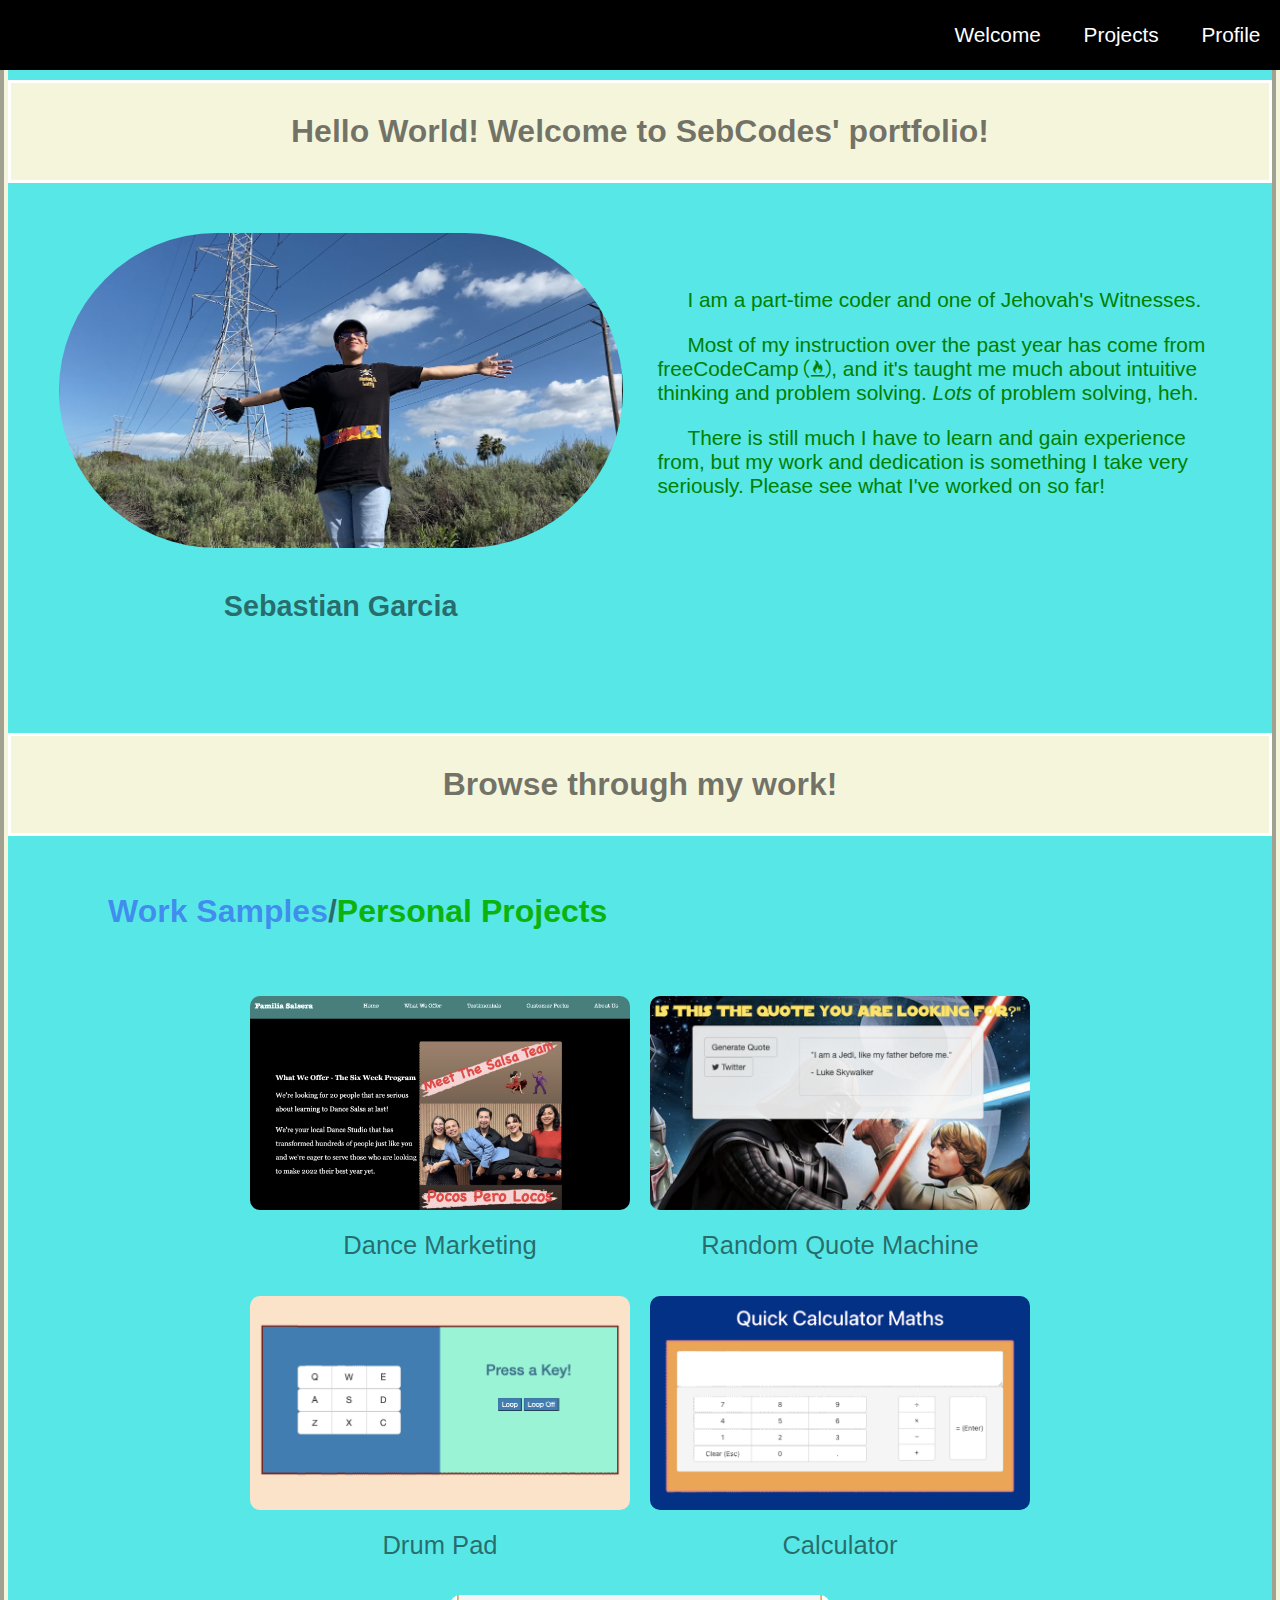
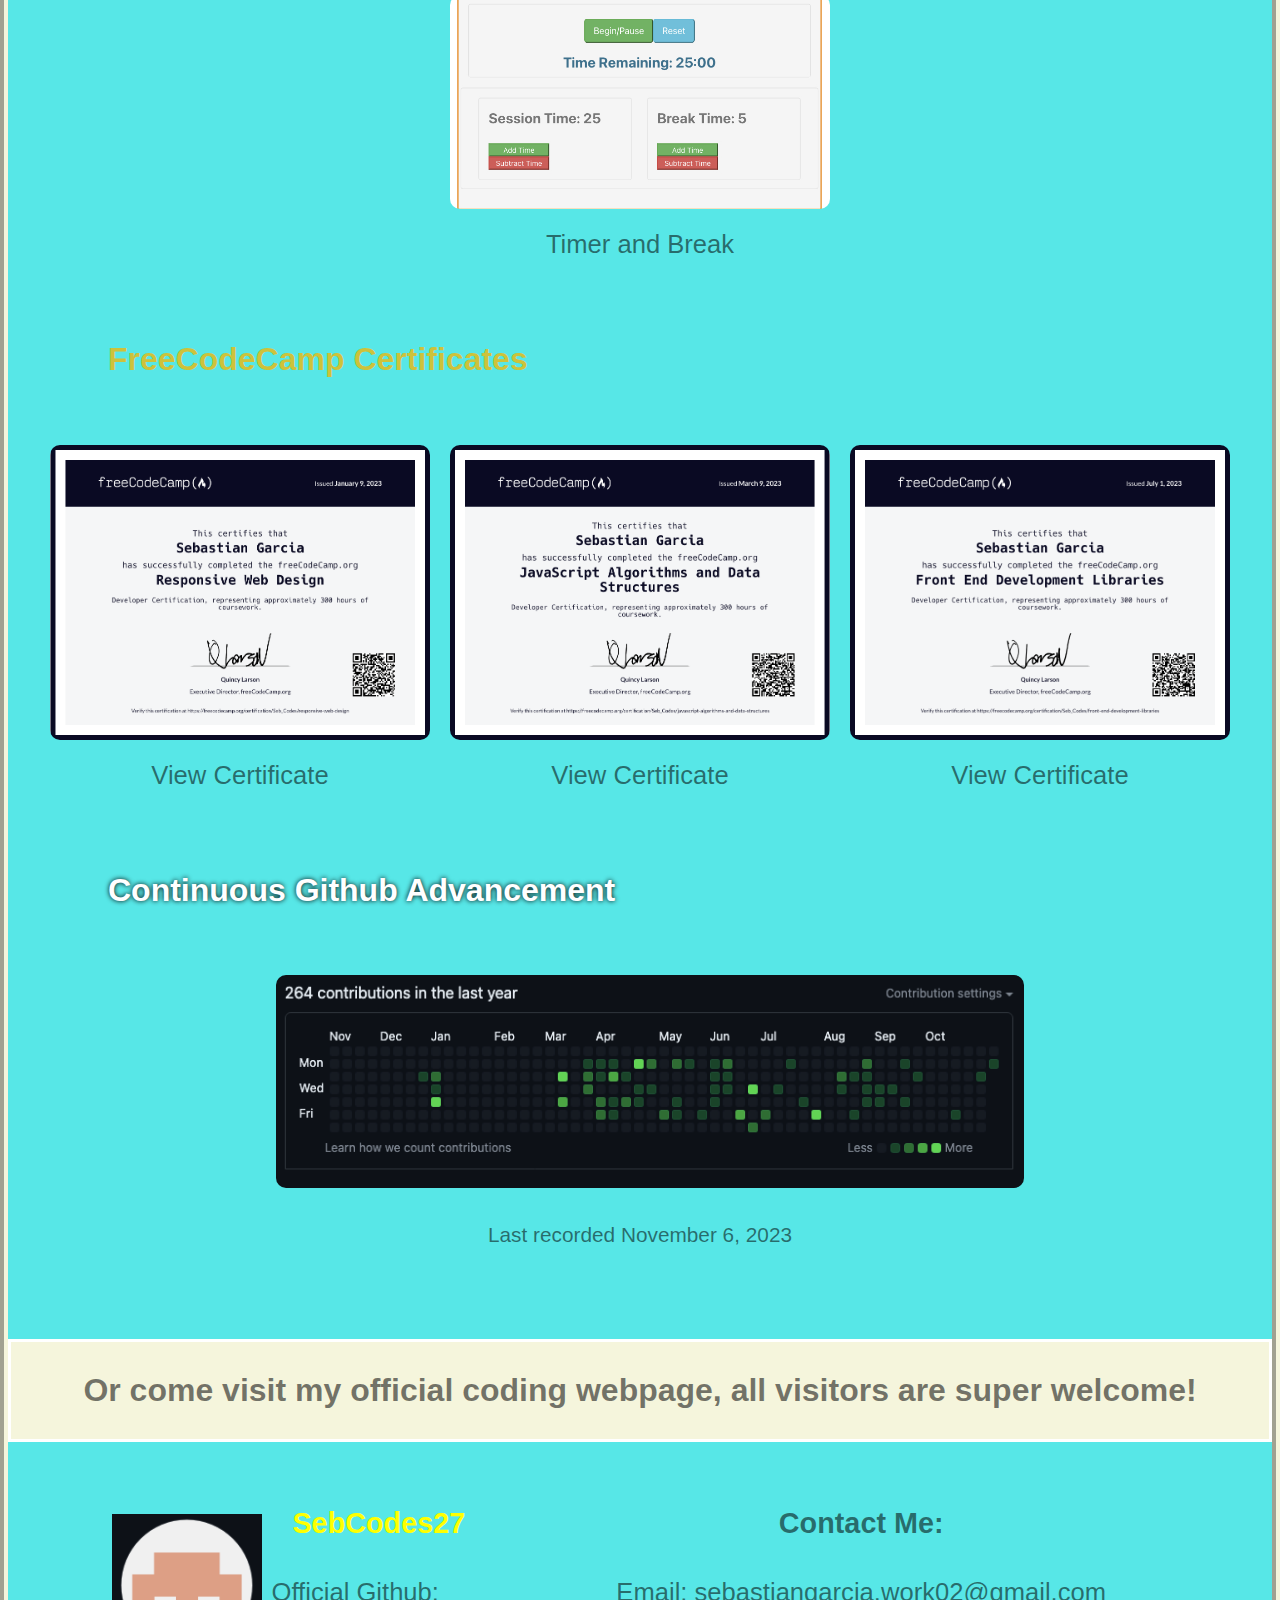
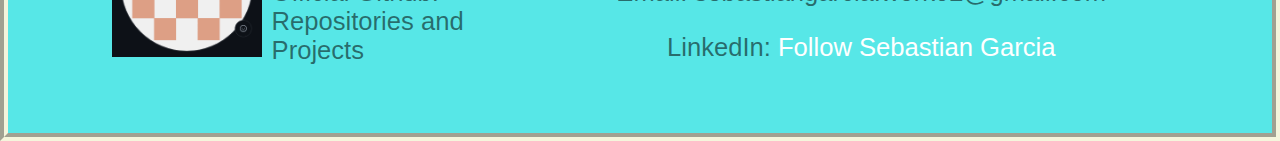
==== commit 49fd56e2: "Updates" ====
--- a/index.html
+++ b/index.html
@@ -40,8 +40,8 @@
           </div>
           
           <div id="intro" class="fiftyPerc">
-            <p>About me: My name is Sebastian, and I am a part-time coder and one of Jehovah's Witnesses.</p>
-            <p>Most of my instruction over the past year has come from freeCodeCamp <i class="fa fa-free-code-camp"></i>, and it's taught me much about intuitive thinking and problem solving since then. <i>Lots</i> of problem solving, heh.</span></p>
+            <p>I am a part-time coder and one of Jehovah's Witnesses.</p>
+            <p>Most of my instruction over the past year has come from freeCodeCamp <i class="fa fa-free-code-camp"></i>, and it's taught me much about intuitive thinking and problem solving. <i>Lots</i> of problem solving, heh.</span></p>
             <p>There is still much I have to learn and gain experience from, but my work and dedication is something I take very seriously. Please see what I've worked on so far!</p>
           </div>
 
@@ -51,14 +51,14 @@
 
       <div id="projects" class="main-div">
           
-        <h2 class="center border-1">Browse through some of what I have to offer below.</h2>
+        <h2 class="center border-1">Browse through my work!</h2>
 
         <h2 class="indent"><span class='blue'>Work Samples</span>/<span class="green">Personal Projects</span></h2>
           
           <div class="samples ninetyPerc">
             
             <div class="project-tile blue-hover">
-              <a href="https://sebcodes27.github.io/Familia_Salsera_Draft1/">
+              <a href="https://familiasalsera.org/">
                 <img src="./images/familiaSalsera.jpg"></img>
                 <p class="center lg-text">Dance Marketing</p>
               </a>
@@ -128,8 +128,8 @@
           <div class="samples large-img">
 
             <div class="project-tile">
-              <a class="wideImg" href="https://www.freecodecamp.org/certification/Seb_Codes/front-end-development-libraries"><img src="./images/gitAnalytics.png"></img></a>
-              <p class="center">Last recorded July 14, 2023</p>
+              <a class="wideImg" href="https://www.freecodecamp.org/certification/Seb_Codes/front-end-development-libraries"><img src="./images/gitAnalytics2.png"></img></a>
+              <p class="center">Last recorded November 6, 2023</p>
             </div>
 
           </div>
@@ -157,7 +157,7 @@
             <div class="fiftyPerc">
                 <h4 class="center">Contact Me:</h4>
                 <p class="center lg-text">Email: sebastiangarcia.work02@gmail.com<br/></p>
-                <p class="center lg-text">LinkedIn: <a href="https://www.linkedin.com/in/sebastian-garcia-052976274" target="_blank">Follow Sebastian Garcia</a></p>
+                <p class="center lg-text">LinkedIn: <a href="https://www.linkedin.com/in/seb-codes/" target="_blank">Follow Sebastian Garcia</a></p>
             </div>
 
           </div>
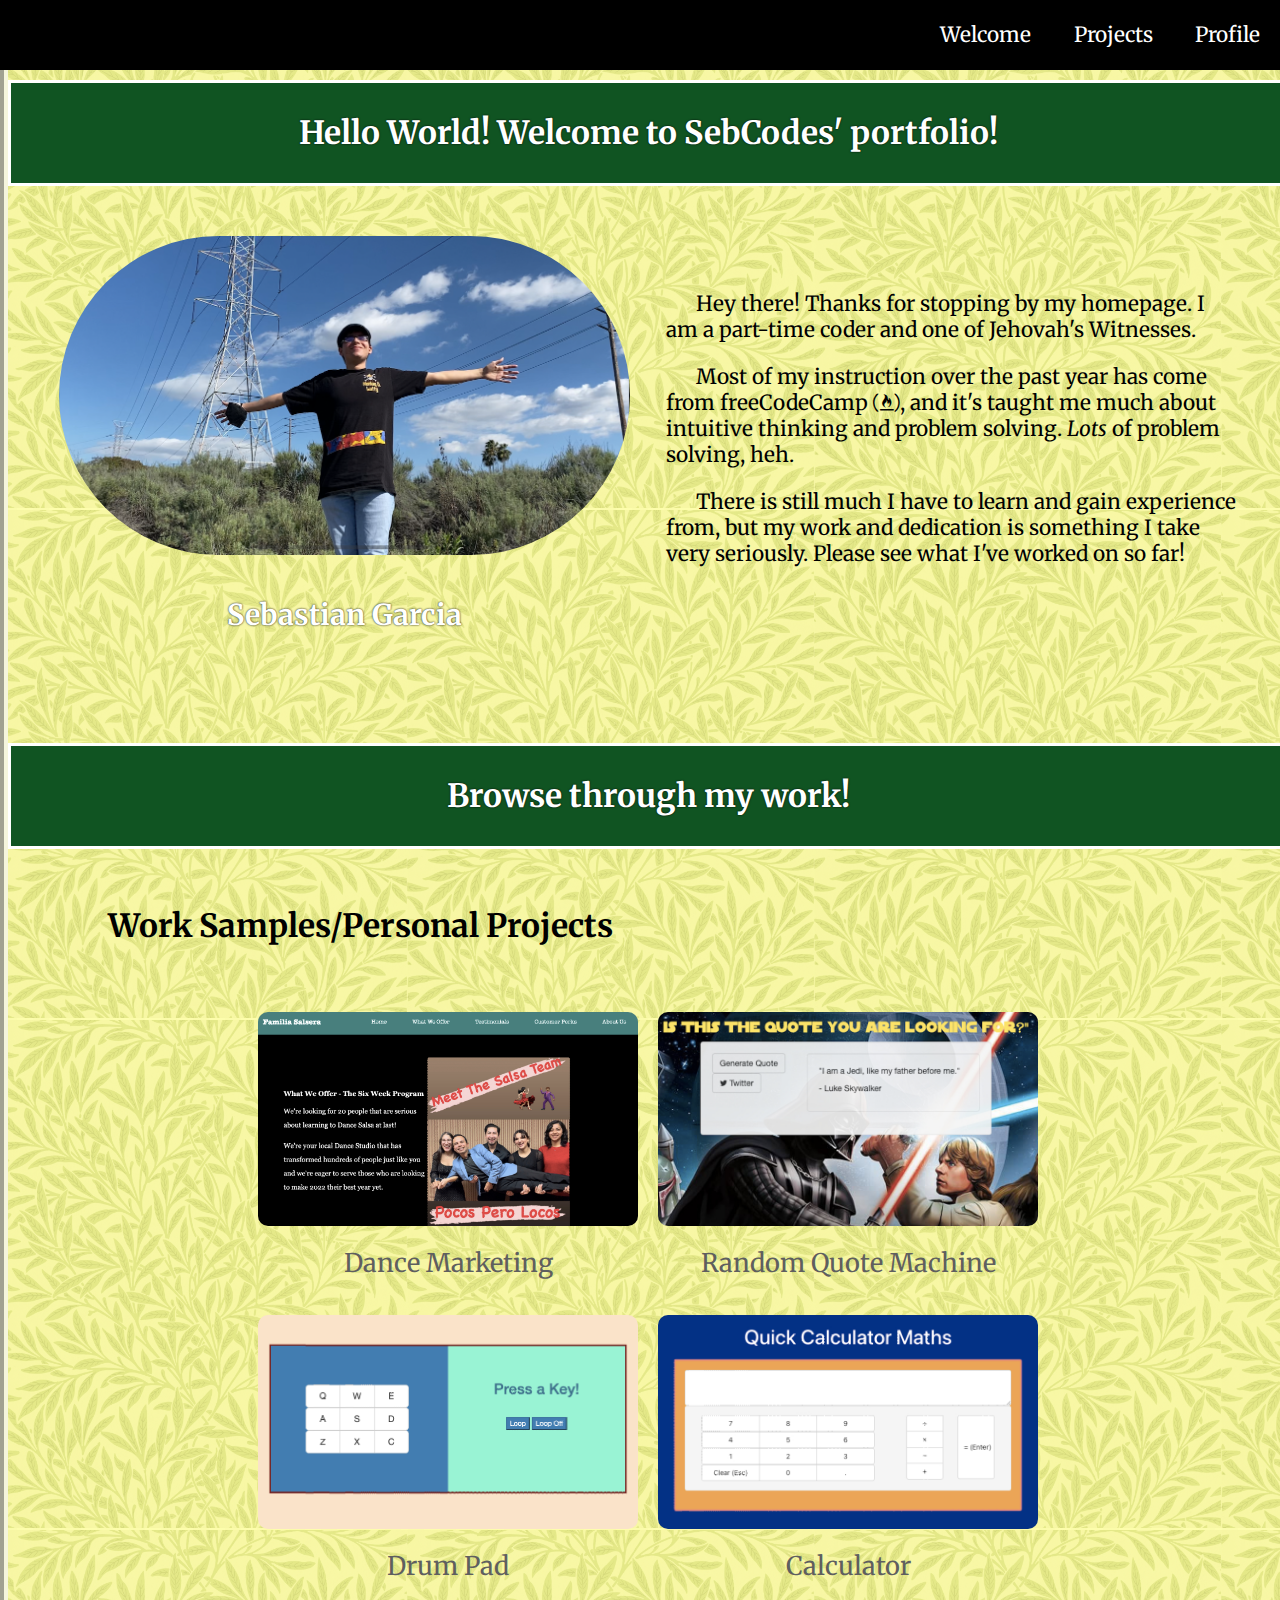
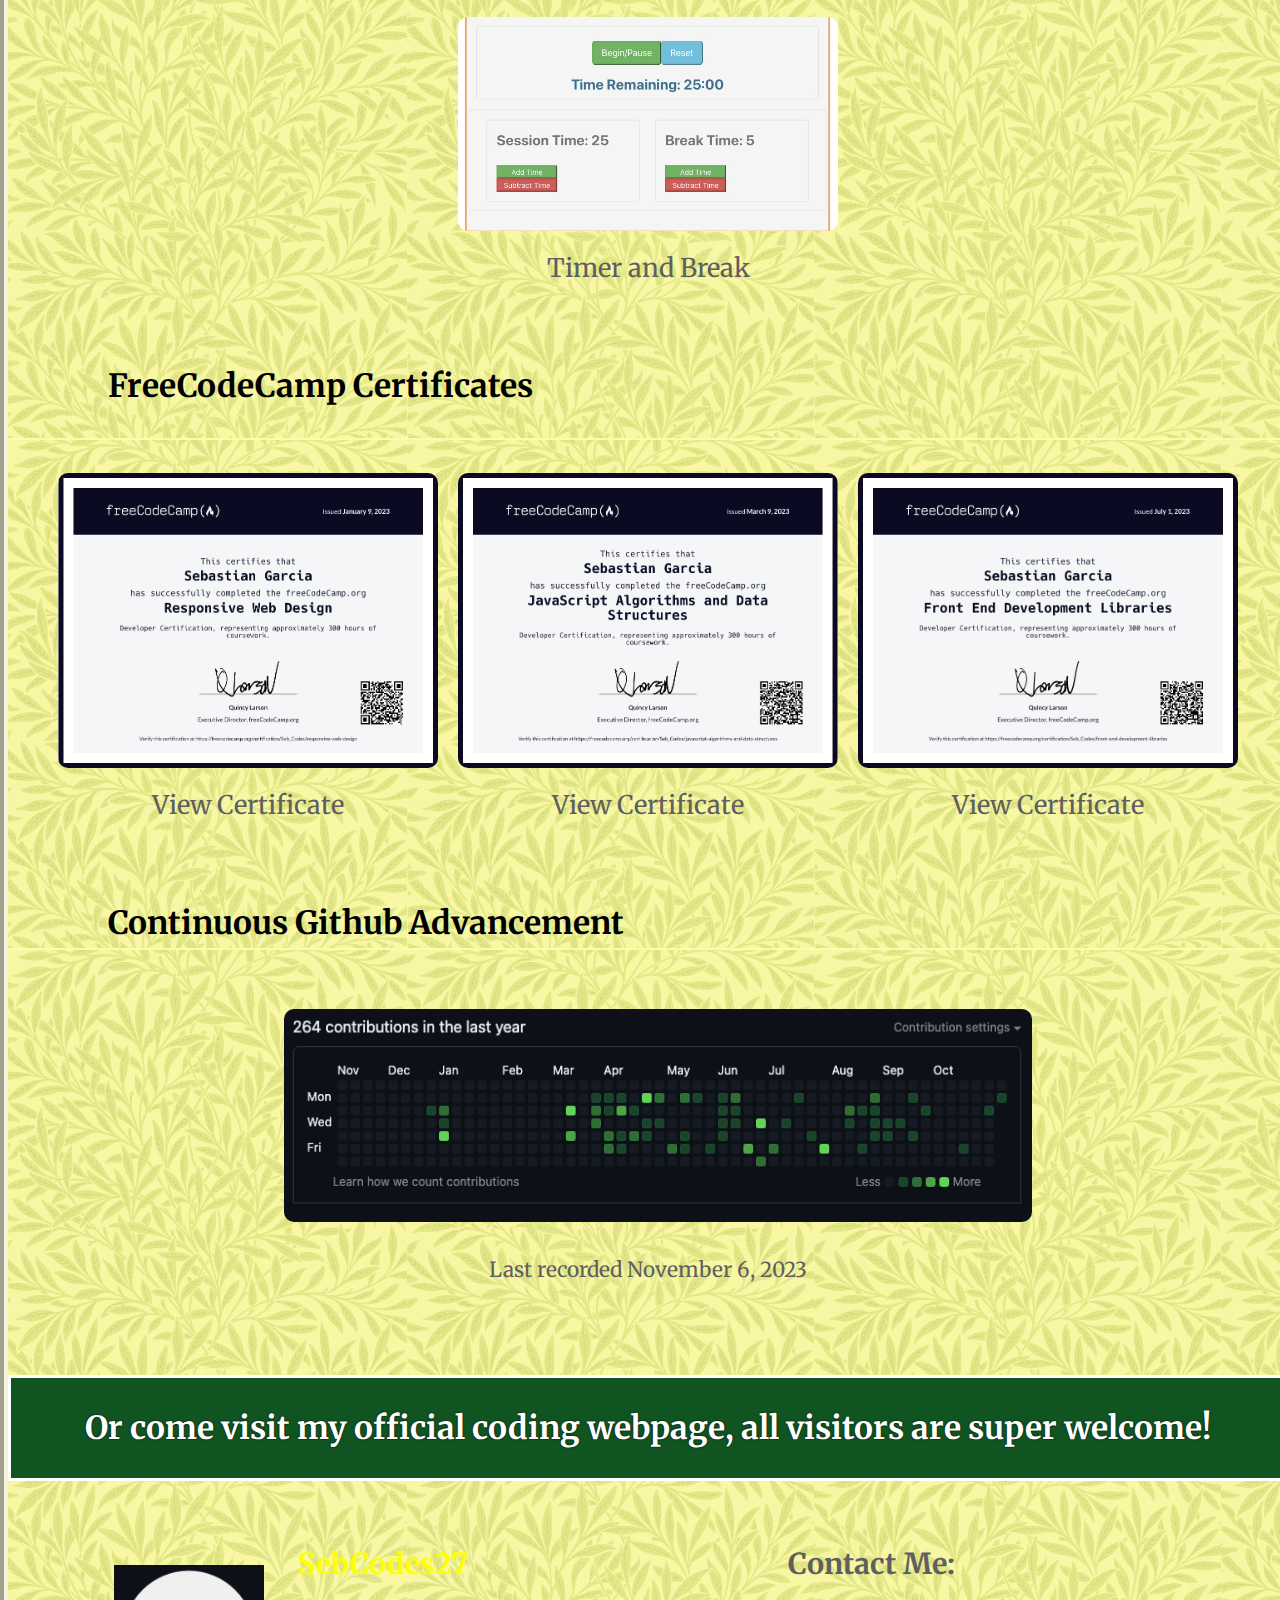
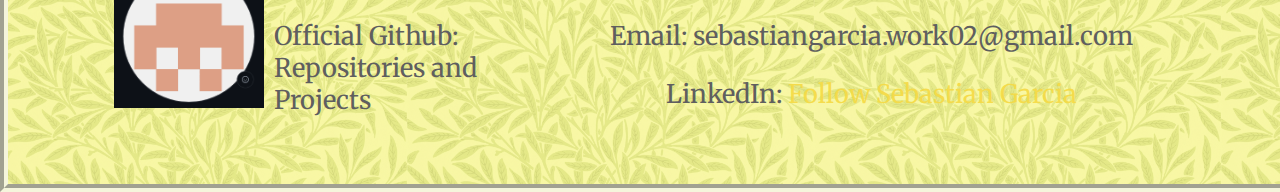
==== commit 11f2c94d: "Multiple CSS changes" ====
--- a/index.html
+++ b/index.html
@@ -7,6 +7,9 @@
     <link rel="stylesheet" href="./project.css"/>
     <link rel="stylesheet" href="https://use.fontawesome.com/releases/v5.8.2/css/all.css"/>
     <link rel="stylesheet" href="https://cdnjs.cloudflare.com/ajax/libs/font-awesome/4.7.0/css/font-awesome.min.css">
+    <link rel="preconnect" href="https://fonts.googleapis.com">
+    <link rel="preconnect" href="https://fonts.gstatic.com" crossorigin>
+    <link href="https://fonts.googleapis.com/css2?family=Merriweather&display=swap" rel="stylesheet">
     <title>Personal Portfolio Sebastian Garcia</title>
   </head>
 
@@ -30,17 +33,17 @@
 
       <div id="home" class="main-div">
                   
-        <h2 class="center border-1">Hello World! Welcome to <a id="profile-link" href="https://github.com/SebCodes27" target="_blank"><span>SebCodes'</span></a> portfolio!</h2>
+        <h2 class="center border-1 shadow">Hello World! Welcome to <a id="profile-link" href="https://github.com/SebCodes27" target="_blank"><span>SebCodes'</span></a> portfolio!</h2>
         
         <div id="about-me" class="ninetyPerc">
           
           <div class="fiftyPerc">
             <img id='profile-pic' src="./images/profile.png">
-            <h4 class="center">Sebastian Garcia</h4>
+            <h4 class="center shadow">Sebastian Garcia</h4>
           </div>
           
           <div id="intro" class="fiftyPerc">
-            <p>I am a part-time coder and one of Jehovah's Witnesses.</p>
+            <p>Hey there! Thanks for stopping by my homepage. I am a part-time coder and one of Jehovah's Witnesses.</p>
             <p>Most of my instruction over the past year has come from freeCodeCamp <i class="fa fa-free-code-camp"></i>, and it's taught me much about intuitive thinking and problem solving. <i>Lots</i> of problem solving, heh.</span></p>
             <p>There is still much I have to learn and gain experience from, but my work and dedication is something I take very seriously. Please see what I've worked on so far!</p>
           </div>
@@ -51,44 +54,44 @@
 
       <div id="projects" class="main-div">
           
-        <h2 class="center border-1">Browse through my work!</h2>
+        <h2 class="center border-1 shadow">Browse through my work!</h2>
 
-        <h2 class="indent"><span class='blue'>Work Samples</span>/<span class="green">Personal Projects</span></h2>
+        <h2 class="indent black">Work Samples/Personal Projects</h2>
           
           <div class="samples ninetyPerc">
             
             <div class="project-tile blue-hover">
               <a href="https://familiasalsera.org/">
                 <img src="./images/familiaSalsera.jpg"></img>
-                <p class="center lg-text">Dance Marketing</p>
+                <p class="center lg-text gray">Dance Marketing</p>
               </a>
             </div>
 
             <div class="project-tile green-hover">
               <a href="https://sebcodes27.github.io/Random_Quote_Machine/">
                 <img src="./images/quoteGen.jpg"></img>
-                <p class="center lg-text">Random Quote Machine</p>
+                <p class="center lg-text gray">Random Quote Machine</p>
               </a>
             </div>
             
             <div class="project-tile green-hover">
               <a href="https://sebcodes27.github.io/Drum_Machine/">
                 <img src="./images/drumPad.jpg"></img>
-                <p class="center lg-text">Drum Pad</p>
+                <p class="center lg-text gray">Drum Pad</p>
               </a>
             </div>
 
             <div class="project-tile green-hover">
               <a href="https://sebcodes27.github.io/CalculatorV2/">
                 <img src="./images/quickCalc.jpg"></img>
-                <p class="center lg-text">Calculator</p>
+                <p class="center lg-text gray">Calculator</p>
               </a>
             </div>
 
             <div class="project-tile green-hover">
               <a href="https://sebcodes27.github.io/25Plus5Clock/">
                 <img src="./images/timer25By5.jpg"></img>
-                <p class="center lg-text">Timer and Break</p>
+                <p class="center lg-text gray">Timer and Break</p>
               </a>
             </div>
 
@@ -98,23 +101,23 @@
 
         <div id="certifications">
 
-          <h2 class="indent gold">FreeCodeCamp Certificates</h2>
+          <h2 class="indent black">FreeCodeCamp Certificates</h2>
 
           <div class="samples">
 
             <div class="project-tile gold-hover">
               <a href="https://www.freecodecamp.org/certification/Seb_Codes/responsive-web-design"><img src="./images/cert1.png"></img>
-              <p class="center lg-text">View Certificate</p></a>
+              <p class="center lg-text gray">View Certificate</p></a>
             </div>
 
             <div class="project-tile gold-hover">
               <a href="https://www.freecodecamp.org/certification/Seb_Codes/javascript-algorithms-and-data-structures"><img src="./images/cert2.png"></img>
-              <p class="center lg-text">View Certificate</p></a>
+              <p class="center lg-text gray">View Certificate</p></a>
             </div>
 
             <div class="project-tile gold-hover">
               <a href="https://www.freecodecamp.org/certification/Seb_Codes/front-end-development-libraries"><img src="./images/cert3.png"></img>
-              <p class="center lg-text">View Certificate</p></a>
+              <p class="center lg-text gray">View Certificate</p></a>
             </div>
 
           </div>
@@ -123,13 +126,13 @@
 
         <div>
 
-          <h2 class="indent blue-white">Continuous Github Advancement</h2>
+          <h2 class="indent black">Continuous Github Advancement</h2>
 
           <div class="samples large-img">
 
             <div class="project-tile">
-              <a class="wideImg" href="https://www.freecodecamp.org/certification/Seb_Codes/front-end-development-libraries"><img src="./images/gitAnalytics2.png"></img></a>
-              <p class="center">Last recorded November 6, 2023</p>
+              <a class="wideImg" href="https://github.com/SebCodes27"><img src="./images/gitAnalytics2.png"></img></a>
+              <p class="center gray">Last recorded November 6, 2023</p>
             </div>
 
           </div>
@@ -140,7 +143,7 @@
 
       <div id="profile" class="main-div">
 
-          <h2 class="center border-1">Or come visit my official coding webpage, all visitors are super welcome!</h2>
+          <h2 class="center border-1 shadow">Or come visit my official coding webpage, all visitors are super welcome!</h2>
           
           <div id="contact-info">
             
@@ -149,15 +152,15 @@
                 <a href="https://github.com/SebCodes27" target="_blank"><img id='github-pic' src='./images/githubt-prof.png'></a>
               </div>
               <div id="github-info" class="fiftyPerc2">
-                <h4 id="profile-link" class="center2">SebCodes27</a></h4>
-                <p class="lg-text">Official Github:<br/>Repositories and Projects</p>
+                <h4 id="profile-link" class="center2 black">SebCodes27</a></h4>
+                <p class="lg-text gray">Official Github:<br/>Repositories and Projects</p>
               </div>
             </div>
 
             <div class="fiftyPerc">
-                <h4 class="center">Contact Me:</h4>
-                <p class="center lg-text">Email: sebastiangarcia.work02@gmail.com<br/></p>
-                <p class="center lg-text">LinkedIn: <a href="https://www.linkedin.com/in/seb-codes/" target="_blank">Follow Sebastian Garcia</a></p>
+                <h4 class="center gray">Contact Me:</h4>
+                <p class="center lg-text gray">Email: sebastiangarcia.work02@gmail.com<br/></p>
+                <p class="center lg-text gray">LinkedIn: <a href="https://www.linkedin.com/in/seb-codes/" target="_blank" class="gold">Follow Sebastian Garcia</a></p>
             </div>
 
           </div>
--- a/project.css
+++ b/project.css
@@ -1,16 +1,19 @@
 * {
-  font-family: Arial, Helvetica, sans-serif;
-  color: #0000008b;
+  font-family: 'Merriweather', serif;
+  color: rgb(255, 255, 255);
   scroll-behavior: smooth;
 }
 
 body {
-  background:rgb(87, 231, 231);
+  background-image: url(./images/background2.png);
+  background-color: green;
+  width: 100%;
   margin: 0;
   border: 8px groove beige;
 }
 
 main {
+  background-color: #fdfd93c3;
   padding-bottom: 40px;
   width: 100%;
 }
@@ -133,12 +136,24 @@
 
 /* COLOR */
 
+.shadow {
+  text-shadow: 0 0 2px black;
+}
+
+.black {
+  color: black;
+}
+
+.gray {
+  color: rgb(95, 95, 95);
+}
+
 .blue {
-  color: rgba(40, 40, 247, 0.468);
+  color: rgb(0, 0, 0);
 }
 
 .blue-hover:hover p {
-  color:rgba(40, 40, 247, 0.468);
+  color:rgb(0, 0, 0);
   transition: .5s;
   margin-top: 1.5px;
 }
@@ -149,11 +164,11 @@
 }
 
 .green {
-  color: rgb(12, 179, 12);
+  color: rgb(0, 0, 0);
 }
 
 .green-hover:hover p {
-  color: rgb(12, 179, 12);
+  color: rgb(0, 0, 0);
   transition: .5s;
   margin-top: 1.5px;
 }
@@ -164,11 +179,11 @@
 }
 
 .gold {
-  color: rgba(218, 191, 42, 0.92);
+  color: rgba(245, 218, 69, 0.92);
 }
 
 .gold-hover:hover p {
-  color: rgba(218, 191, 42, 0.92);
+  color: rgba(245, 218, 69, 0.92);
   transition: .5s;
 }
 
@@ -183,7 +198,7 @@
 
 .border-1 {
   border: solid 3px white;
-  background-color: beige;
+  background-color: #105422;
 }
 
 /* End of Decoration Section */
@@ -240,7 +255,7 @@
 }
 
 #intro > p, i {
-  color: green;
+  color: rgb(0, 0, 0);
   text-indent: 30px;
 }
 
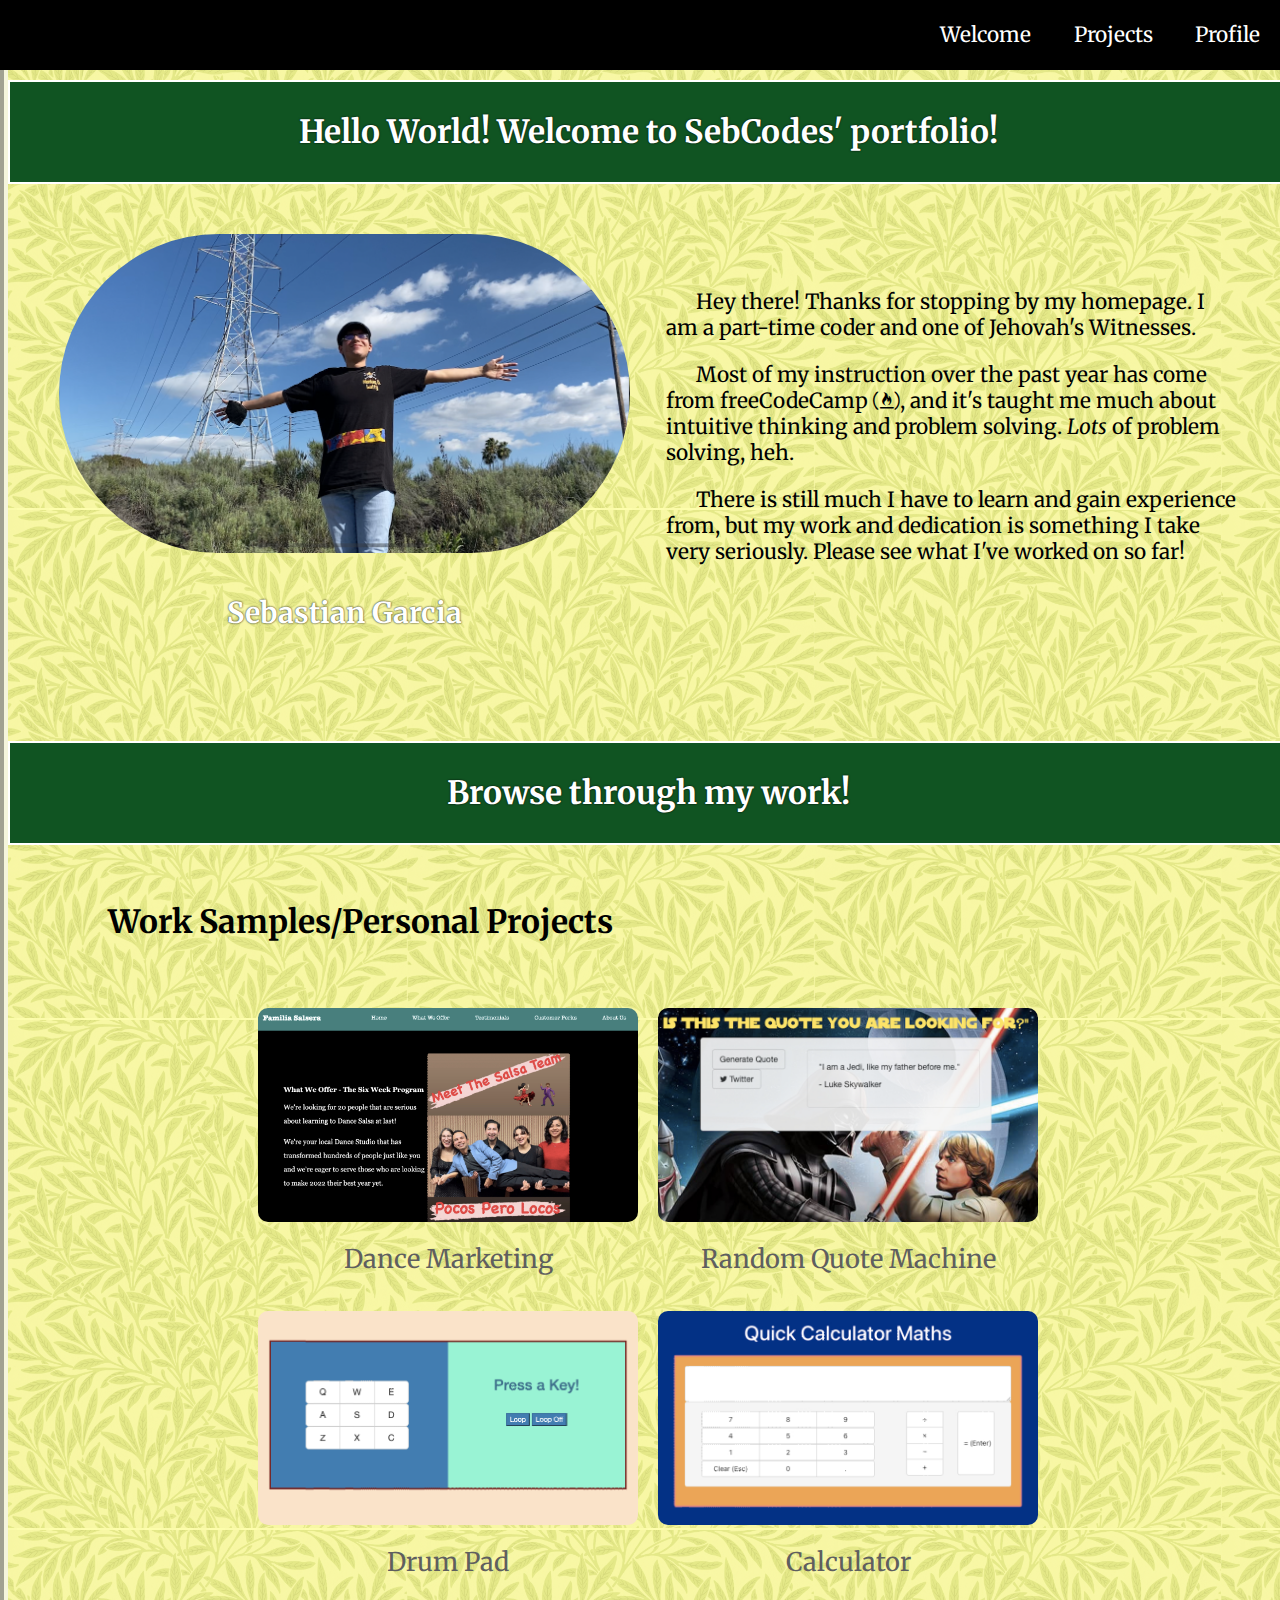
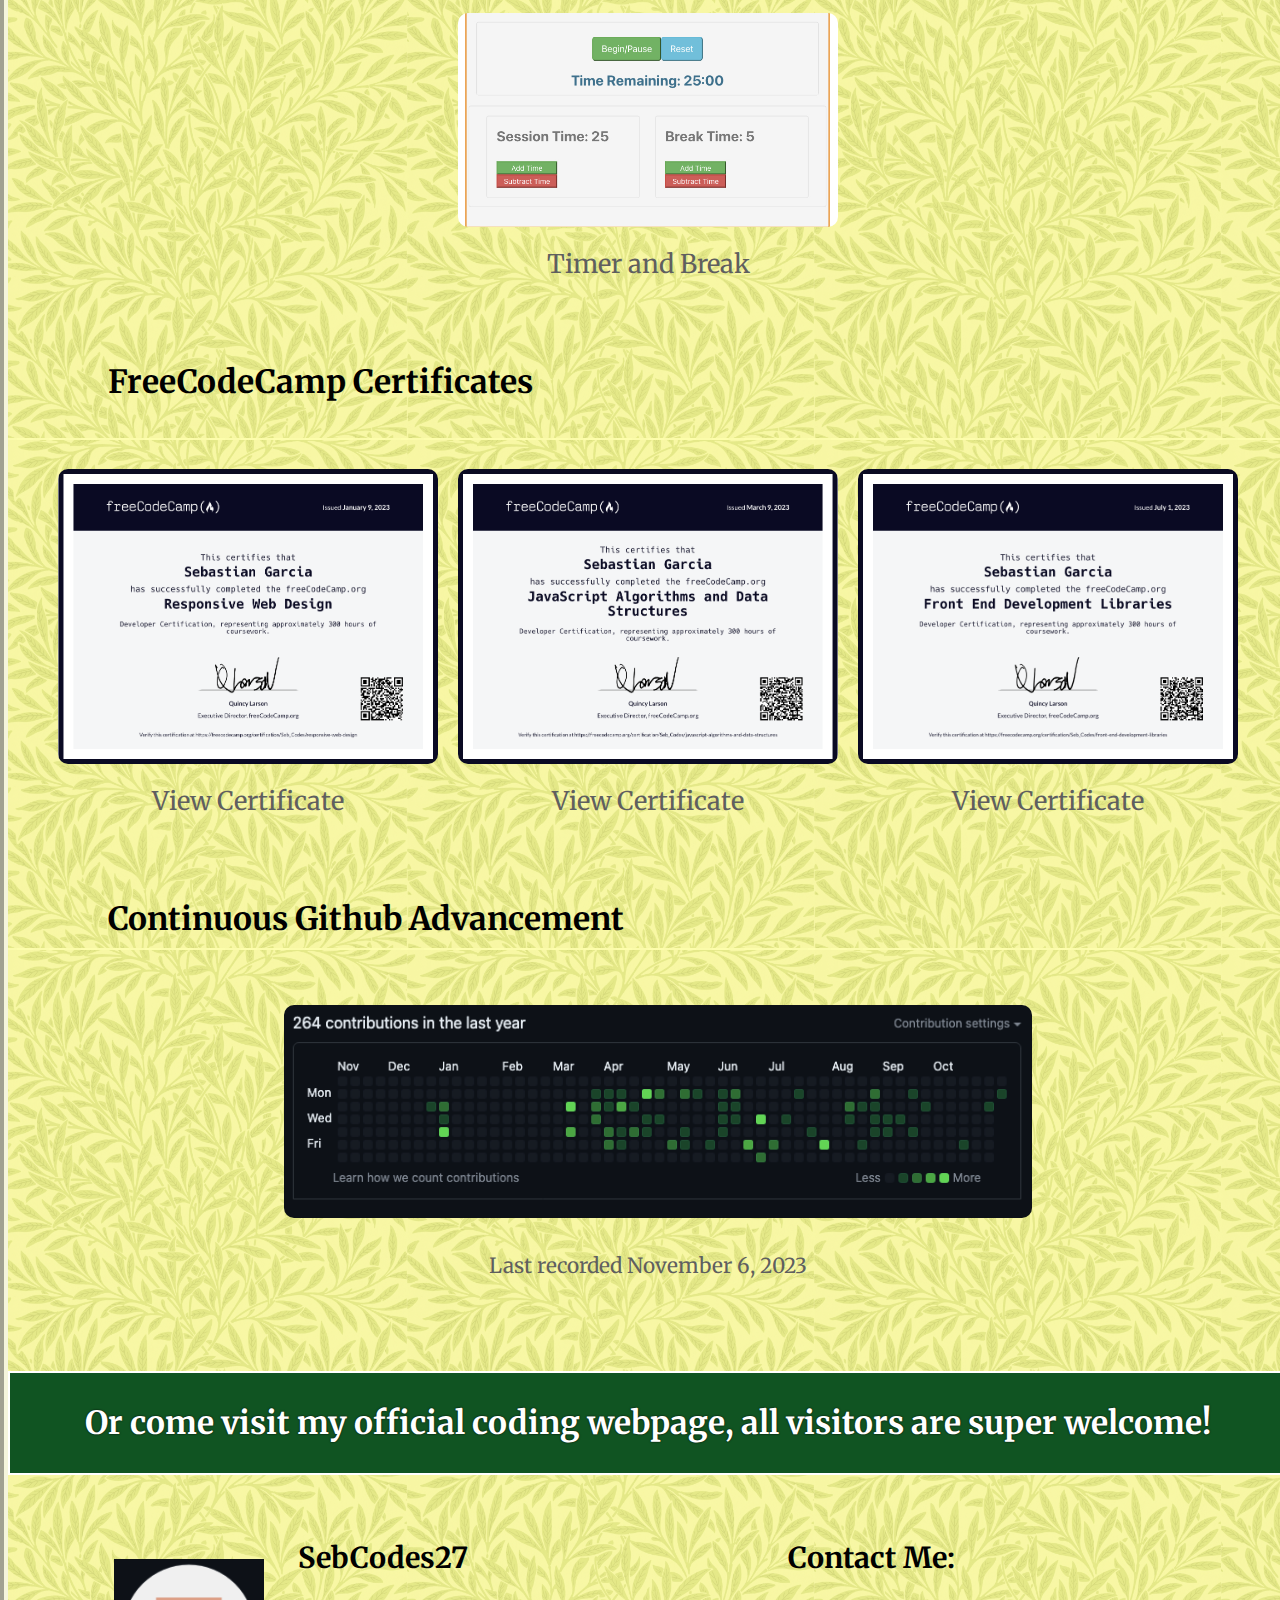
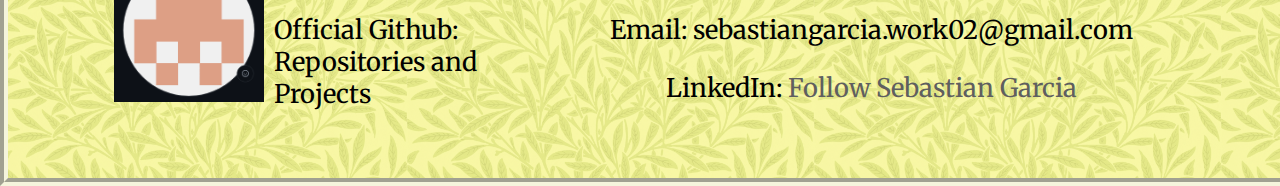
==== commit aeb6168a: "More CSS changes" ====
--- a/index.html
+++ b/index.html
@@ -153,14 +153,14 @@
               </div>
               <div id="github-info" class="fiftyPerc2">
                 <h4 id="profile-link" class="center2 black">SebCodes27</a></h4>
-                <p class="lg-text gray">Official Github:<br/>Repositories and Projects</p>
+                <p class="lg-text black">Official Github:<br/>Repositories and Projects</p>
               </div>
             </div>
 
             <div class="fiftyPerc">
-                <h4 class="center gray">Contact Me:</h4>
-                <p class="center lg-text gray">Email: sebastiangarcia.work02@gmail.com<br/></p>
-                <p class="center lg-text gray">LinkedIn: <a href="https://www.linkedin.com/in/seb-codes/" target="_blank" class="gold">Follow Sebastian Garcia</a></p>
+                <h4 class="center black">Contact Me:</h4>
+                <p class="center lg-text black">Email: sebastiangarcia.work02@gmail.com<br/></p>
+                <p class="center lg-text black">LinkedIn: <a href="https://www.linkedin.com/in/seb-codes/" target="_blank" class="gray">Follow Sebastian Garcia</a></p>
             </div>
 
           </div>
--- a/project.css
+++ b/project.css
@@ -179,11 +179,11 @@
 }
 
 .gold {
-  color: rgba(245, 218, 69, 0.92);
+  color: black;
 }
 
 .gold-hover:hover p {
-  color: rgba(245, 218, 69, 0.92);
+  color: black;
   transition: .5s;
 }
 
@@ -197,7 +197,7 @@
 }
 
 .border-1 {
-  border: solid 3px white;
+  border: solid 2px white;
   background-color: #105422;
 }
 
@@ -306,10 +306,6 @@
   align-items: top;
 }
 
-#profile-link {
-  color: yellow;
-}
-
 #github-pic {
   max-width: 150px;
   padding-bottom: 32px;
